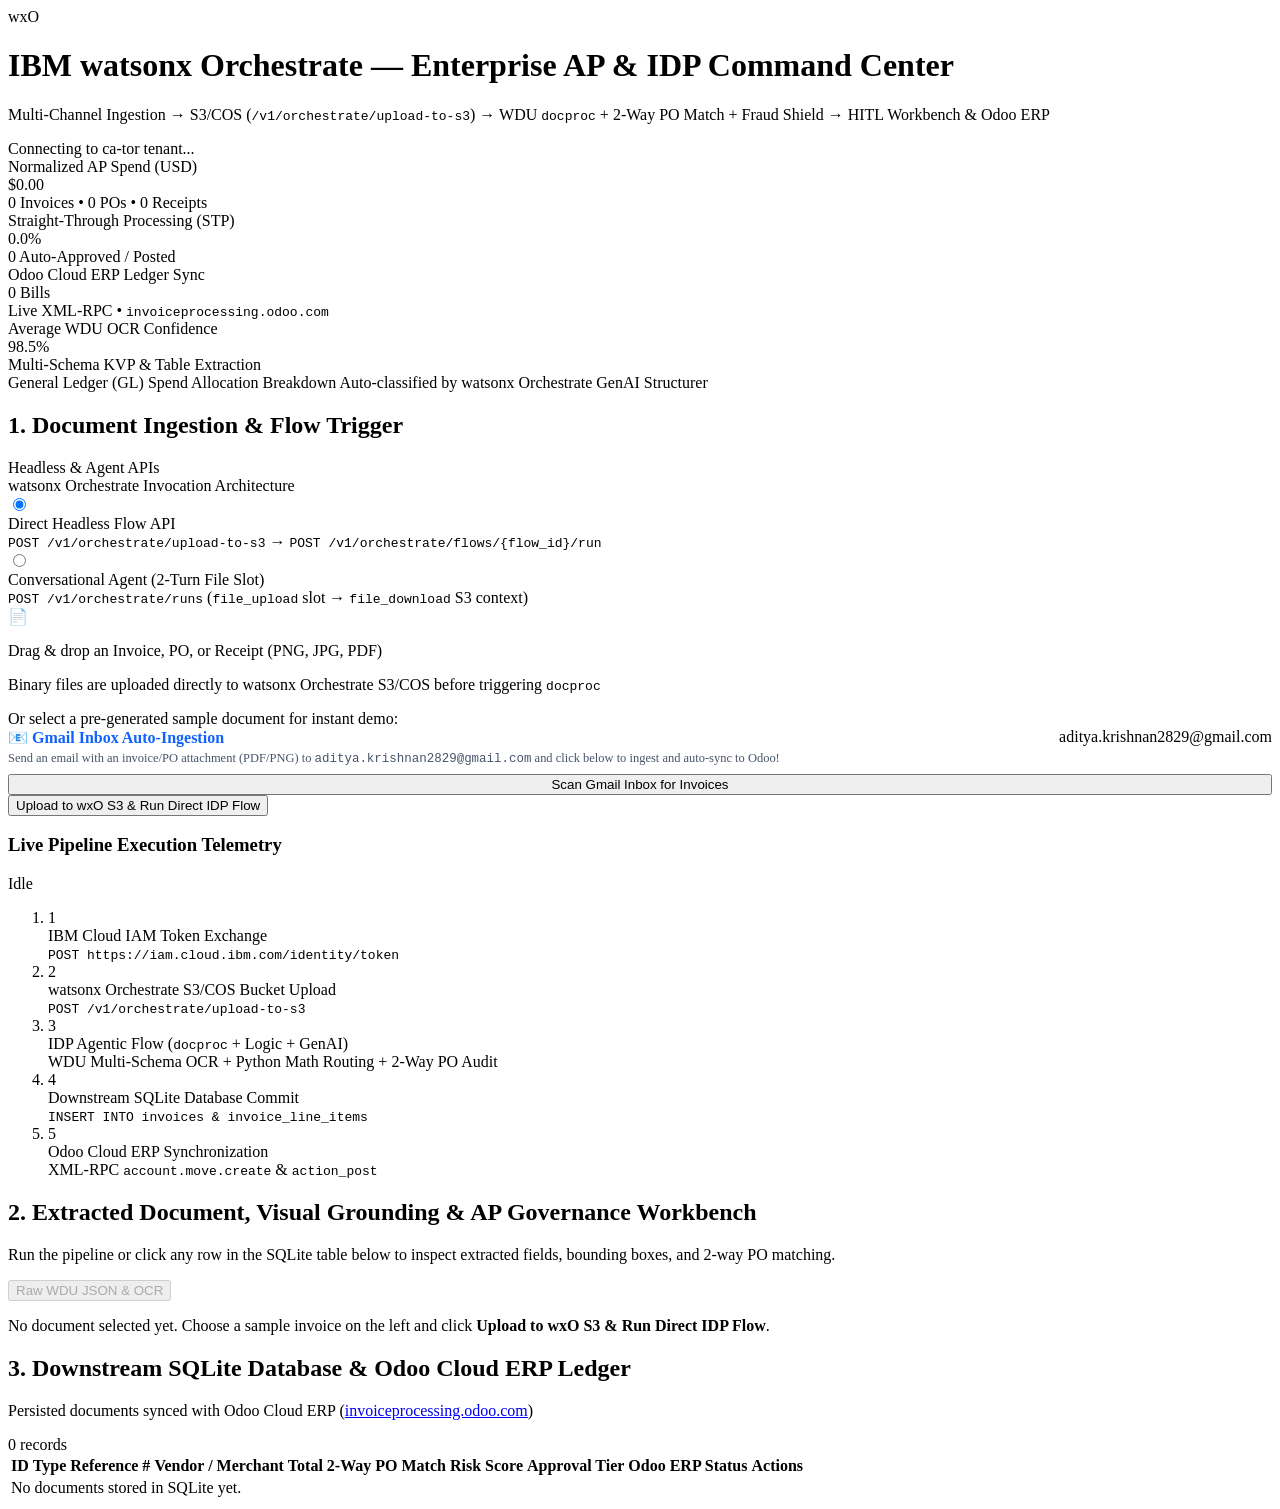
==== frontend/index.html @ 81bdfb70 "Add Enterprise AP Command Center: 2-Way PO Match, Fraud Shield, Interactive Bounding-Box Canvas, HIT" ====
<!DOCTYPE html>
<html lang="en">
<head>
  <meta charset="UTF-8" />
  <meta name="viewport" content="width=device-width, initial-scale=1.0" />
  <title>IBM watsonx Orchestrate — Enterprise AP &amp; Multi-Document IDP Command Center</title>
  <link rel="stylesheet" href="/static/styles.css" />
</head>
<body>
  <header class="topbar">
    <div class="topbar-brand">
      <div class="brand-badge">wxO</div>
      <div>
        <h1>IBM watsonx Orchestrate — Enterprise AP &amp; IDP Command Center</h1>
        <p class="subtitle">
          Multi-Channel Ingestion &rarr; S3/COS (<code>/v1/orchestrate/upload-to-s3</code>) &rarr; WDU <code>docproc</code> + 2-Way PO Match + Fraud Shield &rarr; HITL Workbench &amp; Odoo ERP
        </p>
      </div>
    </div>
    <div class="topbar-status" id="tenantStatusPill">
      <span class="status-dot"></span>
      <span id="tenantStatusText">Connecting to ca-tor tenant...</span>
    </div>
  </header>

  <!-- EXECUTIVE CFO SPEND ANALYTICS & GL CATEGORY RIBBON -->
  <section class="cfo-ribbon" aria-label="Executive Accounts Payable Analytics">
    <div class="cfo-kpi-grid">
      <div class="cfo-kpi-card">
        <div class="cfo-kpi-label">Normalized AP Spend (USD)</div>
        <div class="cfo-kpi-value" id="kpiTotalSpend">$0.00</div>
        <div class="cfo-kpi-sub" id="kpiDocMix">0 Invoices &bull; 0 POs &bull; 0 Receipts</div>
      </div>
      <div class="cfo-kpi-card">
        <div class="cfo-kpi-label">Straight-Through Processing (STP)</div>
        <div class="cfo-kpi-value" id="kpiStpRate">0.0%</div>
        <div class="cfo-kpi-sub" id="kpiVpCount">0 Auto-Approved / Posted</div>
      </div>
      <div class="cfo-kpi-card">
        <div class="cfo-kpi-label">Odoo Cloud ERP Ledger Sync</div>
        <div class="cfo-kpi-value" id="kpiOdooSynced">0 Bills</div>
        <div class="cfo-kpi-sub">Live XML-RPC &bull; <code>invoiceprocessing.odoo.com</code></div>
      </div>
      <div class="cfo-kpi-card">
        <div class="cfo-kpi-label">Average WDU OCR Confidence</div>
        <div class="cfo-kpi-value" id="kpiAvgConf">98.5%</div>
        <div class="cfo-kpi-sub">Multi-Schema KVP &amp; Table Extraction</div>
      </div>
    </div>

    <div class="gl-breakdown-card">
      <div class="gl-header">
        <span class="gl-title">General Ledger (GL) Spend Allocation Breakdown</span>
        <span class="gl-subtitle" id="glTopCategoryLabel">Auto-classified by watsonx Orchestrate GenAI Structurer</span>
      </div>
      <div class="gl-progress-bar" id="glProgressBar"></div>
      <div class="gl-legend" id="glLegend"></div>
    </div>
  </section>

  <main class="workspace-grid">
    <!-- LEFT COLUMN: Upload, Execution Mode, Sample Invoices & Live Pipeline Telemetry -->
    <section class="panel panel-left">
      <div class="panel-header">
        <h2>1. Document Ingestion &amp; Flow Trigger</h2>
        <span class="badge-tag">Headless &amp; Agent APIs</span>
      </div>

      <!-- Execution Mode Selector -->
      <div class="field-group">
        <label class="group-label">watsonx Orchestrate Invocation Architecture</label>
        <div class="mode-cards">
          <label class="mode-card active" id="modeCardDirect">
            <input type="radio" name="execution_mode" value="direct_flow" checked />
            <div class="mode-card-title">Direct Headless Flow API</div>
            <div class="mode-card-desc">
              <code>POST /v1/orchestrate/upload-to-s3</code> &rarr; <code>POST /v1/orchestrate/flows/{flow_id}/run</code>
            </div>
          </label>
          <label class="mode-card" id="modeCardAgent">
            <input type="radio" name="execution_mode" value="agent_two_turn" />
            <div class="mode-card-title">Conversational Agent (2-Turn File Slot)</div>
            <div class="mode-card-desc">
              <code>POST /v1/orchestrate/runs</code> (<code>file_upload</code> slot &rarr; <code>file_download</code> S3 context)
            </div>
          </label>
        </div>
      </div>

      <!-- Drag and Drop Upload Zone -->
      <div class="dropzone" id="dropzone" tabindex="0" role="button" aria-label="Upload invoice image or PDF">
        <input type="file" id="fileInput" accept=".png,.jpg,.jpeg,.pdf,.tiff" hidden />
        <div class="dropzone-icon">&#128196;</div>
        <p class="dropzone-title" id="dropzoneTitle">Drag &amp; drop an Invoice, PO, or Receipt (PNG, JPG, PDF)</p>
        <p class="dropzone-hint" id="dropzoneHint">Binary files are uploaded directly to watsonx Orchestrate S3/COS before triggering <code>docproc</code></p>
      </div>

      <!-- Built-in Sample Invoices -->
      <div class="samples-box">
        <div class="samples-header">
          <span>Or select a pre-generated sample document for instant demo:</span>
        </div>
        <div class="sample-buttons" id="sampleButtonsContainer">
          <!-- Populated dynamically -->
        </div>
      </div>

      <!-- Gmail Inbox Ingestion Card -->
      <div class="samples-box gmail-box">
        <div class="samples-header" style="display: flex; justify-content: space-between; align-items: center;">
          <strong style="color: #0f62fe;">&#128231; Gmail Inbox Auto-Ingestion</strong>
          <span class="badge-tag" id="gmailStatusTag">aditya.krishnan2829@gmail.com</span>
        </div>
        <p style="font-size: 0.78rem; color: #475569; margin: 4px 0 8px;">
          Send an email with an invoice/PO attachment (PDF/PNG) to <code>aditya.krishnan2829@gmail.com</code> and click below to ingest and auto-sync to Odoo!
        </p>
        <button type="button" class="btn-secondary" id="checkGmailBtn" style="width: 100%; text-align: center;">
          Scan Gmail Inbox for Invoices
        </button>
      </div>

      <!-- Primary Action Button -->
      <button type="button" class="btn-primary" id="runPipelineBtn">
        <span id="runBtnLabel">Upload to wxO S3 &amp; Run Direct IDP Flow</span>
      </button>

      <!-- Live Step-by-Step Pipeline Telemetry -->
      <div class="telemetry-card">
        <div class="telemetry-header">
          <h3>Live Pipeline Execution Telemetry</h3>
          <span id="telemetryElapsed" class="mono-badge">Idle</span>
        </div>
        <ol class="telemetry-steps" id="telemetrySteps">
          <li class="step-item pending" data-step="1">
            <div class="step-index">1</div>
            <div class="step-body">
              <div class="step-title">IBM Cloud IAM Token Exchange</div>
              <div class="step-meta"><code>POST https://iam.cloud.ibm.com/identity/token</code></div>
            </div>
          </li>
          <li class="step-item pending" data-step="2">
            <div class="step-index">2</div>
            <div class="step-body">
              <div class="step-title">watsonx Orchestrate S3/COS Bucket Upload</div>
              <div class="step-meta"><code>POST /v1/orchestrate/upload-to-s3</code></div>
            </div>
          </li>
          <li class="step-item pending" data-step="3">
            <div class="step-index">3</div>
            <div class="step-body">
              <div class="step-title">IDP Agentic Flow (<code>docproc</code> + Logic + GenAI)</div>
              <div class="step-meta">WDU Multi-Schema OCR + Python Math Routing + 2-Way PO Audit</div>
            </div>
          </li>
          <li class="step-item pending" data-step="4">
            <div class="step-index">4</div>
            <div class="step-body">
              <div class="step-title">Downstream SQLite Database Commit</div>
              <div class="step-meta"><code>INSERT INTO invoices &amp; invoice_line_items</code></div>
            </div>
          </li>
          <li class="step-item pending" data-step="5">
            <div class="step-index">5</div>
            <div class="step-body">
              <div class="step-title">Odoo Cloud ERP Synchronization</div>
              <div class="step-meta">XML-RPC <code>account.move.create</code> &amp; <code>action_post</code></div>
            </div>
          </li>
        </ol>
      </div>
    </section>

    <!-- RIGHT COLUMN: Extracted Invoice Inspector + HITL Workbench + PO Match + Fraud Shield + SQLite Table -->
    <section class="panel panel-right">
      <!-- Active Invoice Extraction & Enterprise Audit Card -->
      <div class="result-card" id="activeResultCard">
        <div class="panel-header">
          <div>
            <h2>2. Extracted Document, Visual Grounding &amp; AP Governance Workbench</h2>
            <p class="panel-subtext" id="activeInvoiceSubtitle">Run the pipeline or click any row in the SQLite table below to inspect extracted fields, bounding boxes, and 2-way PO matching.</p>
          </div>
          <div class="header-actions">
            <span class="risk-pill" id="activeRiskBadge" hidden>Risk: 5/100 (LOW)</span>
            <span class="confidence-pill" id="activeConfidenceBadge" hidden>98.0% Confidence</span>
            <button type="button" class="btn-secondary" id="openInspectorModalBtn" disabled>
              Raw WDU JSON &amp; OCR
            </button>
          </div>
        </div>

        <div id="emptyStateBox" class="empty-state">
          <p>No document selected yet. Choose a sample invoice on the left and click <strong>Upload to wxO S3 &amp; Run Direct IDP Flow</strong>.</p>
        </div>

        <div id="invoiceDetailsContainer" hidden>
          <!-- HITL EXECUTIVE ACTION WORKBENCH BAR -->
          <div class="hitl-workbench-bar" id="hitlWorkbenchBar">
            <div class="hitl-status-group">
              <span class="hitl-label">Governance Tier:</span>
              <span class="tier-badge" id="hitlTierBadge">AUTO_APPROVED</span>
              <span class="odoo-state-badge" id="hitlOdooBadge">Odoo: Draft</span>
            </div>
            <div class="hitl-actions-group">
              <button type="button" class="btn-hitl btn-hitl-approve" id="approvePostOdooBtn" title="Finalize &amp; post Vendor Bill in Odoo General Ledger (account.move.action_post)">
                &#10003; Approve &amp; Post Bill in Odoo
              </button>
              <button type="button" class="btn-hitl btn-hitl-edit" id="openEditFieldsBtn" title="Edit extracted fields inline before ERP posting">
                &#9998; Edit Fields
              </button>
              <button type="button" class="btn-hitl btn-hitl-dispute" id="openDisputeModalBtn" title="Reject invoice and email formatted dispute notice via Gmail SMTP">
                &#9888; Reject &amp; Email Dispute
              </button>
            </div>
          </div>

          <!-- WORKBENCH NAVIGATION TABS -->
          <div class="workbench-tabs" role="tablist">
            <button type="button" class="wb-tab active" data-tab="tabVisualGrounding" role="tab" aria-selected="true">
              &#128269; Visual Bounding-Box Overlay &amp; Extracted Fields
            </button>
            <button type="button" class="wb-tab" data-tab="tabPoMatching" role="tab" aria-selected="false">
              &#9878; 2-Way PO vs. Invoice Match <span class="tab-pill" id="tabPoStatusPill">MATCHED</span>
            </button>
            <button type="button" class="wb-tab" data-tab="tabRiskShield" role="tab" aria-selected="false">
              &#128737; Fraud, Duplicate &amp; Compliance Shield <span class="tab-pill" id="tabRiskScorePill">5/100</span>
            </button>
          </div>

          <!-- TAB 1: INTERACTIVE VISUAL GROUNDING + STRUCTURED FIELDS + LINE ITEMS -->
          <div class="wb-tab-panel active" id="tabVisualGrounding">
            <div class="visual-split-grid">
              <!-- Left: Document Preview with Interactive SVG Bounding Boxes -->
              <div class="doc-canvas-card">
                <div class="doc-canvas-header">
                  <span><strong>Interactive WDU <code>docproc</code> Bounding-Box Canvas</strong></span>
                  <span class="canvas-hint" id="bboxHoverStatus">Hover any field or bounding box to cross-highlight</span>
                </div>
                <div class="doc-canvas-viewport" id="docCanvasViewport">
                  <div class="doc-stage" id="docStage">
                    <img id="docPreviewImg" src="" alt="Document Preview" />
                    <svg id="docBboxSvg" viewBox="0 0 600 774" preserveAspectRatio="none"></svg>
                  </div>
                </div>
              </div>

              <!-- Right: Extracted Header KVPs + Validation Banner -->
              <div class="extracted-fields-column">
                <div class="validation-banner" id="validationBanner"></div>
                <div class="kvp-section-label">
                  <span>Extracted Header KVP Telemetry (Hover tile to locate on document)</span>
                </div>
                <div class="kvp-grid" id="structuredHeaderGrid"></div>
              </div>
            </div>

            <!-- Extracted Line Items Table -->
            <div class="subtable-section" style="margin-top: 16px;">
              <h3>Extracted Line Items Table (<code>DocProcTable: line_items</code> — Hover row to highlight on document)</h3>
              <div class="table-scroll">
                <table class="data-table">
                  <thead>
                    <tr>
                      <th>#</th>
                      <th>Description</th>
                      <th>Qty</th>
                      <th>Unit Price</th>
                      <th>Line Amount</th>
                      <th>GL Category</th>
                      <th>WDU Confidence</th>
                    </tr>
                  </thead>
                  <tbody id="lineItemsTbody"></tbody>
                </table>
              </div>
            </div>
          </div>

          <!-- TAB 2: AUTOMATED 2-WAY PO VS INVOICE RECONCILIATION MATRIX -->
          <div class="wb-tab-panel" id="tabPoMatching" hidden>
            <div class="po-summary-banner" id="poSummaryBanner"></div>
            <div class="po-kpi-strip" id="poKpiStrip"></div>
            <div class="subtable-section" style="margin-top: 14px;">
              <h3>Line-by-Line Purchase Order vs. Billed Invoice Variance Matrix</h3>
              <div class="table-scroll">
                <table class="data-table">
                  <thead>
                    <tr>
                      <th>Line</th>
                      <th>Item / Service Description</th>
                      <th>PO Auth Qty</th>
                      <th>Billed Qty</th>
                      <th>PO Unit Price</th>
                      <th>Billed Unit Price</th>
                      <th>PO Line Total</th>
                      <th>Billed Line Total</th>
                      <th>Delta ($)</th>
                      <th>Audit Status</th>
                    </tr>
                  </thead>
                  <tbody id="poLinesTbody"></tbody>
                </table>
              </div>
            </div>
          </div>

          <!-- TAB 3: FRAUD, DUPLICATE & SPLIT-INVOICE RISK SHIELD -->
          <div class="wb-tab-panel" id="tabRiskShield" hidden>
            <div class="risk-overview-header" id="riskOverviewHeader"></div>
            <div class="risk-checks-grid" id="riskChecksGrid"></div>
          </div>
        </div>
      </div>

      <!-- Downstream SQLite Database Table -->
      <div class="db-card">
        <div class="panel-header">
          <div>
            <h2>3. Downstream SQLite Database &amp; Odoo Cloud ERP Ledger</h2>
            <p class="panel-subtext">Persisted documents synced with Odoo Cloud ERP (<a href="https://invoiceprocessing.odoo.com" target="_blank" rel="noopener">invoiceprocessing.odoo.com</a>)</p>
          </div>
          <span class="badge-count" id="dbRecordCount">0 records</span>
        </div>

        <div class="table-scroll">
          <table class="data-table" id="sqliteInvoicesTable">
            <thead>
              <tr>
                <th>ID</th>
                <th>Type</th>
                <th>Reference #</th>
                <th>Vendor / Merchant</th>
                <th>Total</th>
                <th>2-Way PO Match</th>
                <th>Risk Score</th>
                <th>Approval Tier</th>
                <th>Odoo ERP Status</th>
                <th>Actions</th>
              </tr>
            </thead>
            <tbody id="sqliteInvoicesTbody">
              <tr>
                <td colspan="10" class="empty-cell">No documents stored in SQLite yet.</td>
              </tr>
            </tbody>
          </table>
        </div>
      </div>
    </section>
  </main>

  <!-- DIALOG 1: Native HTML <dialog closedby="any"> Modal for Raw WDU KVP Bounding Boxes, S3 Metadata & OCR Text -->
  <dialog id="rawInspectorDialog" closedby="any" aria-labelledby="dialogTitle">
    <div class="dialog-inner">
      <div class="dialog-header">
        <div>
          <h2 id="dialogTitle">watsonx Document Understanding (<code>docproc</code>) Deep Inspector</h2>
          <p class="dialog-subtitle" id="dialogSubtitle">Raw KVP semantic labels, page bounding boxes, S3 pre-signed URL, and OCR Markdown</p>
        </div>
        <form method="dialog">
          <button type="submit" class="btn-close" aria-label="Close modal">&times;</button>
        </form>
      </div>

      <div class="dialog-body">
        <div class="s3-meta-box">
          <div class="meta-row">
            <strong>S3/COS Object URL:</strong>
            <code id="dialogS3Url" class="code-wrap"></code>
          </div>
          <div class="meta-row">
            <strong>Flow ID:</strong> <code id="dialogFlowId"></code>
            &nbsp;|&nbsp;
            <strong>Agent ID:</strong> <code id="dialogAgentId"></code>
            &nbsp;|&nbsp;
            <strong>Thread ID:</strong> <code id="dialogThreadId"></code>
          </div>
        </div>

        <div class="dialog-columns">
          <div>
            <h3>Raw WDU <code>docproc</code> KVP &amp; Bounding Box Nodes</h3>
            <div class="table-scroll dialog-scroll">
              <table class="data-table">
                <thead>
                  <tr>
                    <th>Node ID</th>
                    <th>Semantic Label</th>
                    <th>Extracted Value</th>
                    <th>Page BBox (x, y, w, h)</th>
                  </tr>
                </thead>
                <tbody id="dialogRawKvpsTbody"></tbody>
              </table>
            </div>
          </div>

          <div>
            <h3>Extracted OCR Markdown (<code>flow["invoice_docproc_node"].output.text</code>)</h3>
            <pre class="ocr-pre" id="dialogOcrText"></pre>
          </div>
        </div>
      </div>

      <div class="dialog-footer">
        <form method="dialog">
          <button type="submit" class="btn-secondary">Close Inspector (Esc or Click Outside)</button>
        </form>
      </div>
    </div>
  </dialog>

  <!-- DIALOG 2: HITL Inline Field Override Editor -->
  <dialog id="editFieldsDialog" closedby="any" aria-labelledby="editDialogTitle">
    <div class="dialog-inner" style="max-width: 640px;">
      <div class="dialog-header">
        <div>
          <h2 id="editDialogTitle">Human-in-the-Loop (HITL) Field Override Workbench</h2>
          <p class="dialog-subtitle">Review and override extracted fields before finalizing in Odoo ERP</p>
        </div>
        <form method="dialog">
          <button type="submit" class="btn-close" aria-label="Close modal">&times;</button>
        </form>
      </div>
      <form id="editFieldsForm" class="dialog-body">
        <div class="form-grid-2">
          <div class="form-field">
            <label for="editInvoiceNumber">Document / Invoice Number</label>
            <input type="text" id="editInvoiceNumber" required />
          </div>
          <div class="form-field">
            <label for="editPoNumber">Purchase Order (PO #)</label>
            <input type="text" id="editPoNumber" />
          </div>
          <div class="form-field">
            <label for="editVendorName">Vendor / Supplier Name</label>
            <input type="text" id="editVendorName" required />
          </div>
          <div class="form-field">
            <label for="editCurrency">Currency</label>
            <input type="text" id="editCurrency" required />
          </div>
          <div class="form-field">
            <label for="editSubtotal">Subtotal Amount</label>
            <input type="number" step="0.01" id="editSubtotal" required />
          </div>
          <div class="form-field">
            <label for="editTax">Tax Amount</label>
            <input type="number" step="0.01" id="editTax" required />
          </div>
          <div class="form-field">
            <label for="editTotal">Total Amount Due</label>
            <input type="number" step="0.01" id="editTotal" required />
          </div>
          <div class="form-field">
            <label for="editDueDate">Due Date</label>
            <input type="text" id="editDueDate" />
          </div>
        </div>
        <div class="dialog-footer" style="padding: 12px 0 0;">
          <button type="button" class="btn-secondary" id="cancelEditFieldsBtn">Cancel</button>
          <button type="submit" class="btn-primary" style="width: auto;" id="saveEditFieldsBtn">Save Overrides &amp; Re-Run Audit</button>
        </div>
      </form>
    </div>
  </dialog>

  <!-- DIALOG 3: HITL Reject & Email Vendor Dispute Notice -->
  <dialog id="disputeDialog" closedby="any" aria-labelledby="disputeDialogTitle">
    <div class="dialog-inner" style="max-width: 640px;">
      <div class="dialog-header">
        <div>
          <h2 id="disputeDialogTitle" style="color: #da1e28;">&#9888; Reject Invoice &amp; Send Vendor Dispute Email</h2>
          <p class="dialog-subtitle">Dispatches an official HTML Accounts Payable Exception Notice via Gmail SMTP</p>
        </div>
        <form method="dialog">
          <button type="submit" class="btn-close" aria-label="Close modal">&times;</button>
        </form>
      </div>
      <form id="disputeForm" class="dialog-body">
        <div class="form-field">
          <label for="disputeRecipient">Recipient Vendor / AP Escalation Email</label>
          <input type="email" id="disputeRecipient" value="odoo-user@example.com" required />
        </div>
        <div class="form-field">
          <label for="disputeReason">Dispute Reason &amp; Variance Findings (Included in Email Body)</label>
          <textarea id="disputeReason" rows="5" required></textarea>
        </div>
        <div class="dialog-footer" style="padding: 12px 0 0;">
          <button type="button" class="btn-secondary" id="cancelDisputeBtn">Cancel</button>
          <button type="submit" class="btn-hitl btn-hitl-dispute" id="sendDisputeSubmitBtn" style="padding: 10px 18px;">
            Send Dispute Email &amp; Mark Disputed
          </button>
        </div>
      </form>
    </div>
  </dialog>

  <script src="/static/app.js"></script>
</body>
</html>
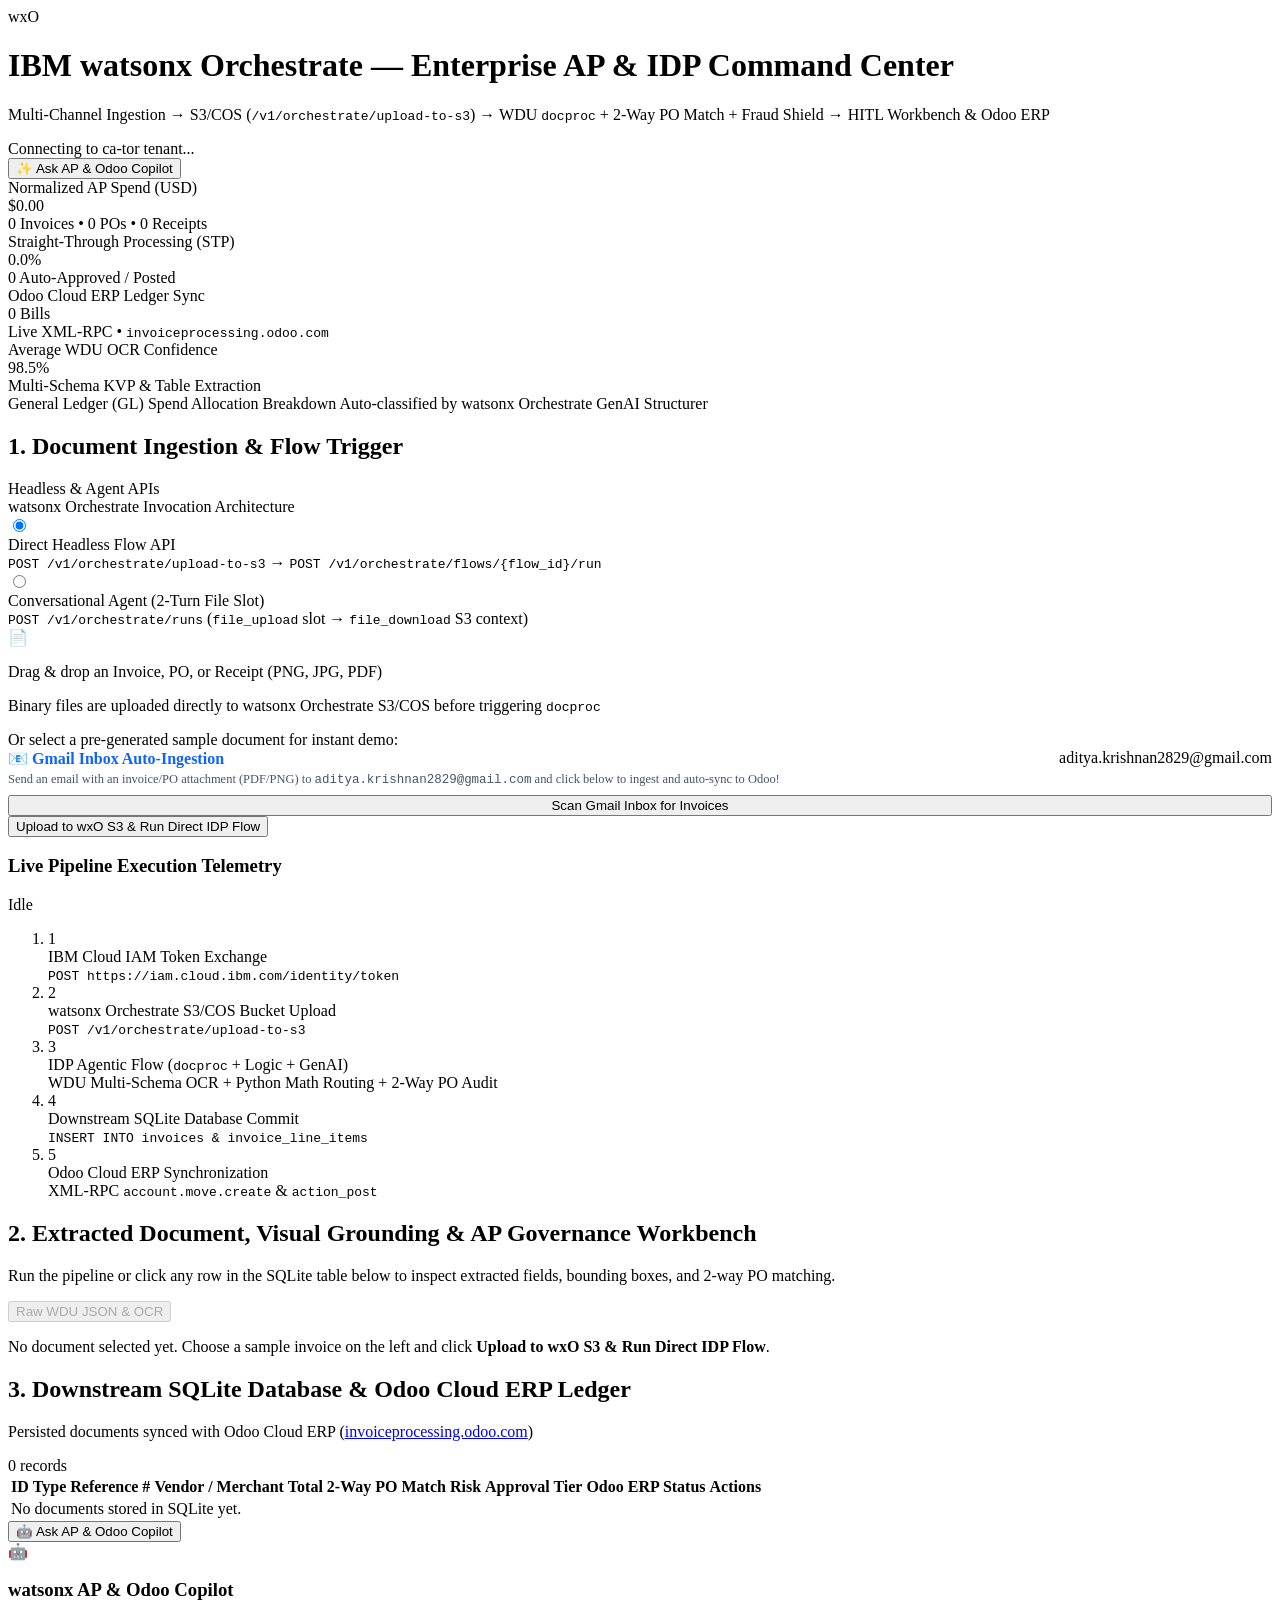
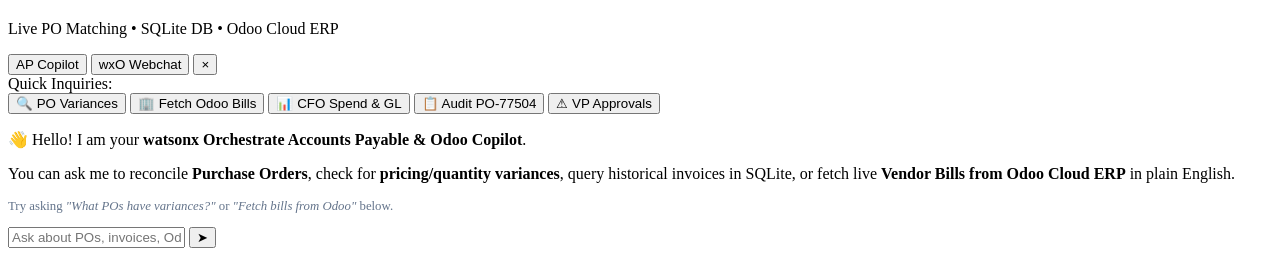
==== commit 41a02ed6: "Add Conversational AP & Odoo Copilot Drawer with live PO querying and watsonx webchat embed" ====
--- a/frontend/index.html
+++ b/frontend/index.html
@@ -4,7 +4,7 @@
   <meta charset="UTF-8" />
   <meta name="viewport" content="width=device-width, initial-scale=1.0" />
   <title>IBM watsonx Orchestrate — Enterprise AP &amp; Multi-Document IDP Command Center</title>
-  <link rel="stylesheet" href="/static/styles.css" />
+  <link rel="stylesheet" href="/static/styles.css?v=20261022_v7" />
 </head>
 <body>
   <header class="topbar">
@@ -17,9 +17,15 @@
         </p>
       </div>
     </div>
-    <div class="topbar-status" id="tenantStatusPill">
-      <span class="status-dot"></span>
-      <span id="tenantStatusText">Connecting to ca-tor tenant...</span>
+    <div class="topbar-actions">
+      <div class="topbar-status" id="tenantStatusPill">
+        <span class="status-dot"></span>
+        <span id="tenantStatusText">Connecting to ca-tor tenant...</span>
+      </div>
+      <button type="button" class="btn-topbar-copilot" id="topbarCopilotBtn">
+        <span class="copilot-sparkle">&#10024;</span>
+        <span>Ask AP &amp; Odoo Copilot</span>
+      </button>
     </div>
   </header>
 
@@ -216,13 +222,13 @@
           <!-- WORKBENCH NAVIGATION TABS -->
           <div class="workbench-tabs" role="tablist">
             <button type="button" class="wb-tab active" data-tab="tabVisualGrounding" role="tab" aria-selected="true">
-              &#128269; Visual Bounding-Box Overlay &amp; Extracted Fields
+              &#128269; Visual Grounding &amp; Fields
             </button>
             <button type="button" class="wb-tab" data-tab="tabPoMatching" role="tab" aria-selected="false">
-              &#9878; 2-Way PO vs. Invoice Match <span class="tab-pill" id="tabPoStatusPill">MATCHED</span>
+              &#9878; 2-Way PO Match <span class="tab-pill" id="tabPoStatusPill">MATCHED</span>
             </button>
             <button type="button" class="wb-tab" data-tab="tabRiskShield" role="tab" aria-selected="false">
-              &#128737; Fraud, Duplicate &amp; Compliance Shield <span class="tab-pill" id="tabRiskScorePill">5/100</span>
+              &#128737; Fraud &amp; Compliance Shield <span class="tab-pill" id="tabRiskScorePill">5/100</span>
             </button>
           </div>
 
@@ -240,6 +246,7 @@
                     <img id="docPreviewImg" src="" alt="Document Preview" />
                     <svg id="docBboxSvg" viewBox="0 0 600 774" preserveAspectRatio="none"></svg>
                   </div>
+                  <div class="doc-empty-note" id="docEmptyNote">Page preview not available for this document.<br />Extracted fields are shown alongside.</div>
                 </div>
               </div>
 
@@ -331,7 +338,7 @@
                 <th>Vendor / Merchant</th>
                 <th>Total</th>
                 <th>2-Way PO Match</th>
-                <th>Risk Score</th>
+                <th>Risk</th>
                 <th>Approval Tier</th>
                 <th>Odoo ERP Status</th>
                 <th>Actions</th>
@@ -495,6 +502,83 @@
     </div>
   </dialog>
 
-  <script src="/static/app.js"></script>
+  <!-- Floating Copilot Button -->
+  <button type="button" class="floating-copilot-pill" id="floatingCopilotBtn" aria-label="Open watsonx AP Copilot">
+    <span class="floating-copilot-icon">&#129302;</span>
+    <span class="floating-copilot-text">Ask AP &amp; Odoo Copilot</span>
+  </button>
+
+  <!-- SLIDE-OUT WATSONX AP & ODOO COPILOT DRAWER -->
+  <aside class="copilot-drawer" id="copilotDrawer" aria-label="watsonx AP &amp; Procurement Copilot">
+    <div class="copilot-drawer-header">
+      <div class="copilot-title-group">
+        <div class="copilot-avatar">&#129302;</div>
+        <div>
+          <h3>watsonx AP &amp; Odoo Copilot</h3>
+          <p class="copilot-subtitle">Live PO Matching &bull; SQLite DB &bull; Odoo Cloud ERP</p>
+        </div>
+      </div>
+      <div class="copilot-header-controls">
+        <button type="button" class="btn-copilot-tab active" id="tabInternalCopilotBtn" title="In-App AP &amp; Odoo Copilot">AP Copilot</button>
+        <button type="button" class="btn-copilot-tab" id="tabWxOEmbedBtn" title="watsonx Orchestrate Native Webchat">wxO Webchat</button>
+        <button type="button" class="btn-close-drawer" id="closeCopilotDrawerBtn" aria-label="Close Assistant">&times;</button>
+      </div>
+    </div>
+
+    <!-- Mode 1: In-App AP Copilot with full database & Odoo integration -->
+    <div class="copilot-body" id="copilotInternalBody">
+      <!-- Quick Starters -->
+      <div class="copilot-quick-prompts">
+        <span class="quick-prompt-label">Quick Inquiries:</span>
+        <div class="quick-chips-grid">
+          <button type="button" class="quick-chip" data-query="What POs have variances?">&#128269; PO Variances</button>
+          <button type="button" class="quick-chip" data-query="Fetch the latest vendor bills from odoo">&#127970; Fetch Odoo Bills</button>
+          <button type="button" class="quick-chip" data-query="What is our total spend and breakdown?">&#128202; CFO Spend &amp; GL</button>
+          <button type="button" class="quick-chip" data-query="Show me PO-77504 details">&#128203; Audit PO-77504</button>
+          <button type="button" class="quick-chip" data-query="Which documents need VP approval?">&#9888; VP Approvals</button>
+        </div>
+      </div>
+
+      <!-- Messages Stream -->
+      <div class="copilot-messages" id="copilotMessages">
+        <div class="copilot-msg msg-assistant">
+          <div class="msg-bubble">
+            <p>&#128075; Hello! I am your <strong>watsonx Orchestrate Accounts Payable &amp; Odoo Copilot</strong>.</p>
+            <p style="margin-top:6px;">You can ask me to reconcile <strong>Purchase Orders</strong>, check for <strong>pricing/quantity variances</strong>, query historical invoices in SQLite, or fetch live <strong>Vendor Bills from Odoo Cloud ERP</strong> in plain English.</p>
+            <p style="margin-top:6px; font-size:0.8rem; color:#64748b;">Try asking <em>"What POs have variances?"</em> or <em>"Fetch bills from Odoo"</em> below.</p>
+          </div>
+        </div>
+      </div>
+
+      <!-- Input Bar -->
+      <form class="copilot-input-bar" id="copilotInputForm">
+        <input type="text" id="copilotInputText" placeholder="Ask about POs, invoices, Odoo bills, or spend..." autocomplete="off" />
+        <button type="submit" id="copilotSendBtn" aria-label="Send message">&#10148;</button>
+      </form>
+    </div>
+
+    <!-- Mode 2: watsonx Orchestrate Native Webchat Widget Launcher & Info -->
+    <div class="copilot-body" id="copilotWxOEmbedBody" hidden>
+      <div class="wxo-embed-info-card">
+        <h4>watsonx Orchestrate Native Webchat Channel</h4>
+        <p style="font-size:0.82rem; color:#475569; margin: 6px 0 10px;">
+          The native watsonx Orchestrate Webchat widget is configured for agent <code>invoice_enterprise_agent</code> (<code>1a6a362a-db6d-4955-94ca-4a4dca99e06a</code>).
+        </p>
+        <div class="s3-meta-box" style="margin-bottom: 10px;">
+          <div class="meta-row"><strong>Tenant URL:</strong> <code class="code-wrap">https://ca-tor.watson-orchestrate.cloud.ibm.com</code></div>
+          <div class="meta-row"><strong>Agent ID:</strong> <code>1a6a362a-db6d-4955-94ca-4a4dca99e06a</code></div>
+          <div class="meta-row"><strong>Security Mode:</strong> <span class="badge-tag" style="background:#fef3c7;color:#92400e;">Embed Security Enabled</span></div>
+        </div>
+        <div class="validation-banner" style="background:#f0f7ff; color:#0369a1; border-color:#bae6fd; font-size:0.8rem;">
+          <strong>Embed Security Status:</strong> As seen in your Orchestrate <em>Embed Security</em> tab, when <strong>Security</strong> is toggled ON, watsonx Orchestrate requires a signed RS256 JWT key for user authentication. To allow direct unauthenticated webchat embedding, toggle "Security" off in the Orchestrate console.
+        </div>
+        <button type="button" class="btn-primary" id="launchNativeWebchatBtn" style="width:100%; margin-top:12px;">
+          Launch watsonx Orchestrate Webchat Widget
+        </button>
+      </div>
+    </div>
+  </aside>
+
+  <script src="/static/app.js?v=20261022_v8"></script>
 </body>
 </html>
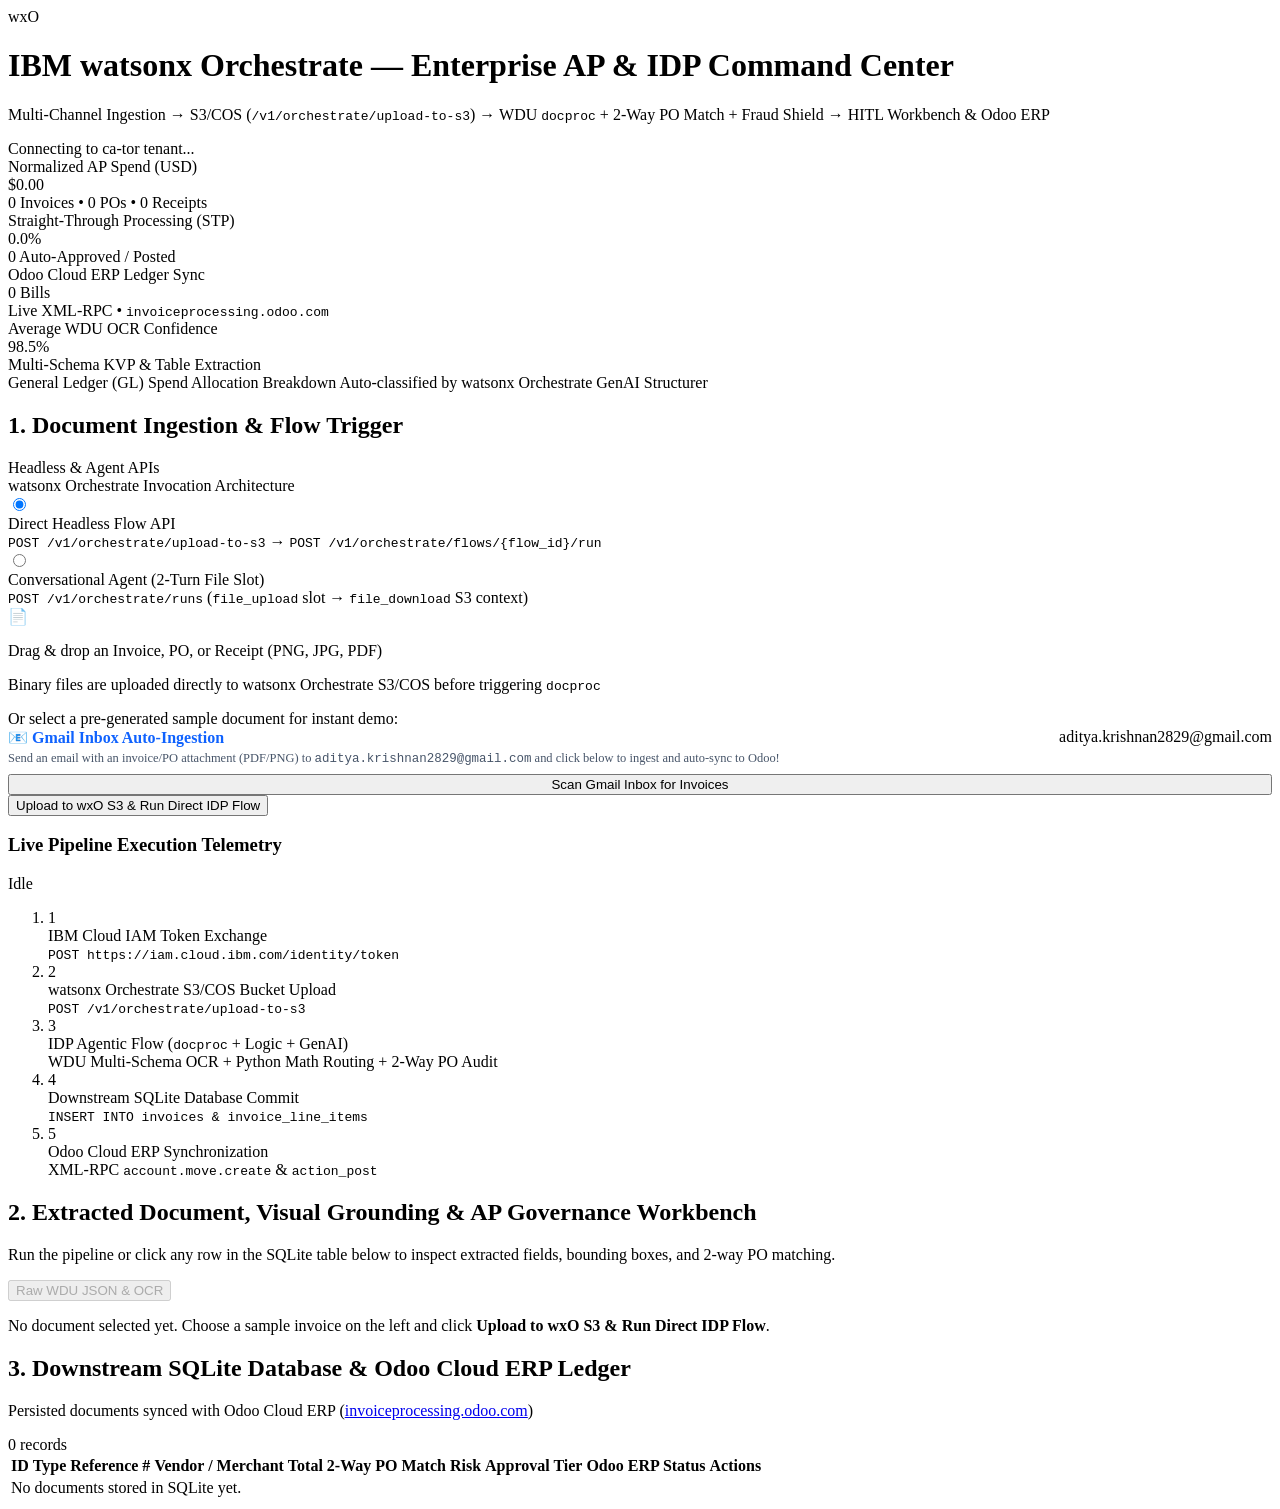
==== commit 45ad0ecc: "Use native watsonx Orchestrate Embedded Webchat with live Odoo ERP and PO tools" ====
--- a/frontend/index.html
+++ b/frontend/index.html
@@ -4,7 +4,7 @@
   <meta charset="UTF-8" />
   <meta name="viewport" content="width=device-width, initial-scale=1.0" />
   <title>IBM watsonx Orchestrate — Enterprise AP &amp; Multi-Document IDP Command Center</title>
-  <link rel="stylesheet" href="/static/styles.css?v=20261022_v7" />
+  <link rel="stylesheet" href="/static/styles.css?v=20261022_v9" />
 </head>
 <body>
   <header class="topbar">
@@ -22,10 +22,6 @@
         <span class="status-dot"></span>
         <span id="tenantStatusText">Connecting to ca-tor tenant...</span>
       </div>
-      <button type="button" class="btn-topbar-copilot" id="topbarCopilotBtn">
-        <span class="copilot-sparkle">&#10024;</span>
-        <span>Ask AP &amp; Odoo Copilot</span>
-      </button>
     </div>
   </header>
 
@@ -502,83 +498,33 @@
     </div>
   </dialog>
 
-  <!-- Floating Copilot Button -->
-  <button type="button" class="floating-copilot-pill" id="floatingCopilotBtn" aria-label="Open watsonx AP Copilot">
-    <span class="floating-copilot-icon">&#129302;</span>
-    <span class="floating-copilot-text">Ask AP &amp; Odoo Copilot</span>
-  </button>
-
-  <!-- SLIDE-OUT WATSONX AP & ODOO COPILOT DRAWER -->
-  <aside class="copilot-drawer" id="copilotDrawer" aria-label="watsonx AP &amp; Procurement Copilot">
-    <div class="copilot-drawer-header">
-      <div class="copilot-title-group">
-        <div class="copilot-avatar">&#129302;</div>
-        <div>
-          <h3>watsonx AP &amp; Odoo Copilot</h3>
-          <p class="copilot-subtitle">Live PO Matching &bull; SQLite DB &bull; Odoo Cloud ERP</p>
-        </div>
-      </div>
-      <div class="copilot-header-controls">
-        <button type="button" class="btn-copilot-tab active" id="tabInternalCopilotBtn" title="In-App AP &amp; Odoo Copilot">AP Copilot</button>
-        <button type="button" class="btn-copilot-tab" id="tabWxOEmbedBtn" title="watsonx Orchestrate Native Webchat">wxO Webchat</button>
-        <button type="button" class="btn-close-drawer" id="closeCopilotDrawerBtn" aria-label="Close Assistant">&times;</button>
-      </div>
-    </div>
-
-    <!-- Mode 1: In-App AP Copilot with full database & Odoo integration -->
-    <div class="copilot-body" id="copilotInternalBody">
-      <!-- Quick Starters -->
-      <div class="copilot-quick-prompts">
-        <span class="quick-prompt-label">Quick Inquiries:</span>
-        <div class="quick-chips-grid">
-          <button type="button" class="quick-chip" data-query="What POs have variances?">&#128269; PO Variances</button>
-          <button type="button" class="quick-chip" data-query="Fetch the latest vendor bills from odoo">&#127970; Fetch Odoo Bills</button>
-          <button type="button" class="quick-chip" data-query="What is our total spend and breakdown?">&#128202; CFO Spend &amp; GL</button>
-          <button type="button" class="quick-chip" data-query="Show me PO-77504 details">&#128203; Audit PO-77504</button>
-          <button type="button" class="quick-chip" data-query="Which documents need VP approval?">&#9888; VP Approvals</button>
-        </div>
-      </div>
-
-      <!-- Messages Stream -->
-      <div class="copilot-messages" id="copilotMessages">
-        <div class="copilot-msg msg-assistant">
-          <div class="msg-bubble">
-            <p>&#128075; Hello! I am your <strong>watsonx Orchestrate Accounts Payable &amp; Odoo Copilot</strong>.</p>
-            <p style="margin-top:6px;">You can ask me to reconcile <strong>Purchase Orders</strong>, check for <strong>pricing/quantity variances</strong>, query historical invoices in SQLite, or fetch live <strong>Vendor Bills from Odoo Cloud ERP</strong> in plain English.</p>
-            <p style="margin-top:6px; font-size:0.8rem; color:#64748b;">Try asking <em>"What POs have variances?"</em> or <em>"Fetch bills from Odoo"</em> below.</p>
-          </div>
-        </div>
-      </div>
-
-      <!-- Input Bar -->
-      <form class="copilot-input-bar" id="copilotInputForm">
-        <input type="text" id="copilotInputText" placeholder="Ask about POs, invoices, Odoo bills, or spend..." autocomplete="off" />
-        <button type="submit" id="copilotSendBtn" aria-label="Send message">&#10148;</button>
-      </form>
-    </div>
-
-    <!-- Mode 2: watsonx Orchestrate Native Webchat Widget Launcher & Info -->
-    <div class="copilot-body" id="copilotWxOEmbedBody" hidden>
-      <div class="wxo-embed-info-card">
-        <h4>watsonx Orchestrate Native Webchat Channel</h4>
-        <p style="font-size:0.82rem; color:#475569; margin: 6px 0 10px;">
-          The native watsonx Orchestrate Webchat widget is configured for agent <code>invoice_enterprise_agent</code> (<code>1a6a362a-db6d-4955-94ca-4a4dca99e06a</code>).
-        </p>
-        <div class="s3-meta-box" style="margin-bottom: 10px;">
-          <div class="meta-row"><strong>Tenant URL:</strong> <code class="code-wrap">https://ca-tor.watson-orchestrate.cloud.ibm.com</code></div>
-          <div class="meta-row"><strong>Agent ID:</strong> <code>1a6a362a-db6d-4955-94ca-4a4dca99e06a</code></div>
-          <div class="meta-row"><strong>Security Mode:</strong> <span class="badge-tag" style="background:#fef3c7;color:#92400e;">Embed Security Enabled</span></div>
-        </div>
-        <div class="validation-banner" style="background:#f0f7ff; color:#0369a1; border-color:#bae6fd; font-size:0.8rem;">
-          <strong>Embed Security Status:</strong> As seen in your Orchestrate <em>Embed Security</em> tab, when <strong>Security</strong> is toggled ON, watsonx Orchestrate requires a signed RS256 JWT key for user authentication. To allow direct unauthenticated webchat embedding, toggle "Security" off in the Orchestrate console.
-        </div>
-        <button type="button" class="btn-primary" id="launchNativeWebchatBtn" style="width:100%; margin-top:12px;">
-          Launch watsonx Orchestrate Webchat Widget
-        </button>
-      </div>
-    </div>
-  </aside>
-
-  <script src="/static/app.js?v=20261022_v8"></script>
+  <!-- IBM watsonx Orchestrate Native Embedded Webchat Mount Point -->
+  <div id="root"></div>
+
+  <script>
+    window.wxOConfiguration = {
+      orchestrationID: "a7ba2c6162154648b3090480895ff634_e2def58b-0869-4446-a0e3-55ecca8f07e9",
+      hostURL: "https://ca-tor.watson-orchestrate.cloud.ibm.com",
+      rootElementID: "root",
+      showLauncher: true,
+      crn: "crn:v1:bluemix:public:watsonx-orchestrate:ca-tor:a/a7ba2c6162154648b3090480895ff634:e2def58b-0869-4446-a0e3-55ecca8f07e9::",
+      deploymentPlatform: "ibmcloud",
+      chatOptions: {
+        agentId: "1a6a362a-db6d-4955-94ca-4a4dca99e06a",
+        agentEnvironmentId: "30951b9b-19d1-44fa-a912-29cd25197bd4"
+      }
+    };
+
+    setTimeout(function () {
+      const script = document.createElement("script");
+      script.src = `${window.wxOConfiguration.hostURL}/wxochat/wxoLoader.js?embed=true`;
+      script.addEventListener("load", function () {
+        wxoLoader.init();
+      });
+      document.head.appendChild(script);
+    }, 0);
+  </script>
+
+  <script src="/static/app.js?v=20261022_v9"></script>
 </body>
 </html>
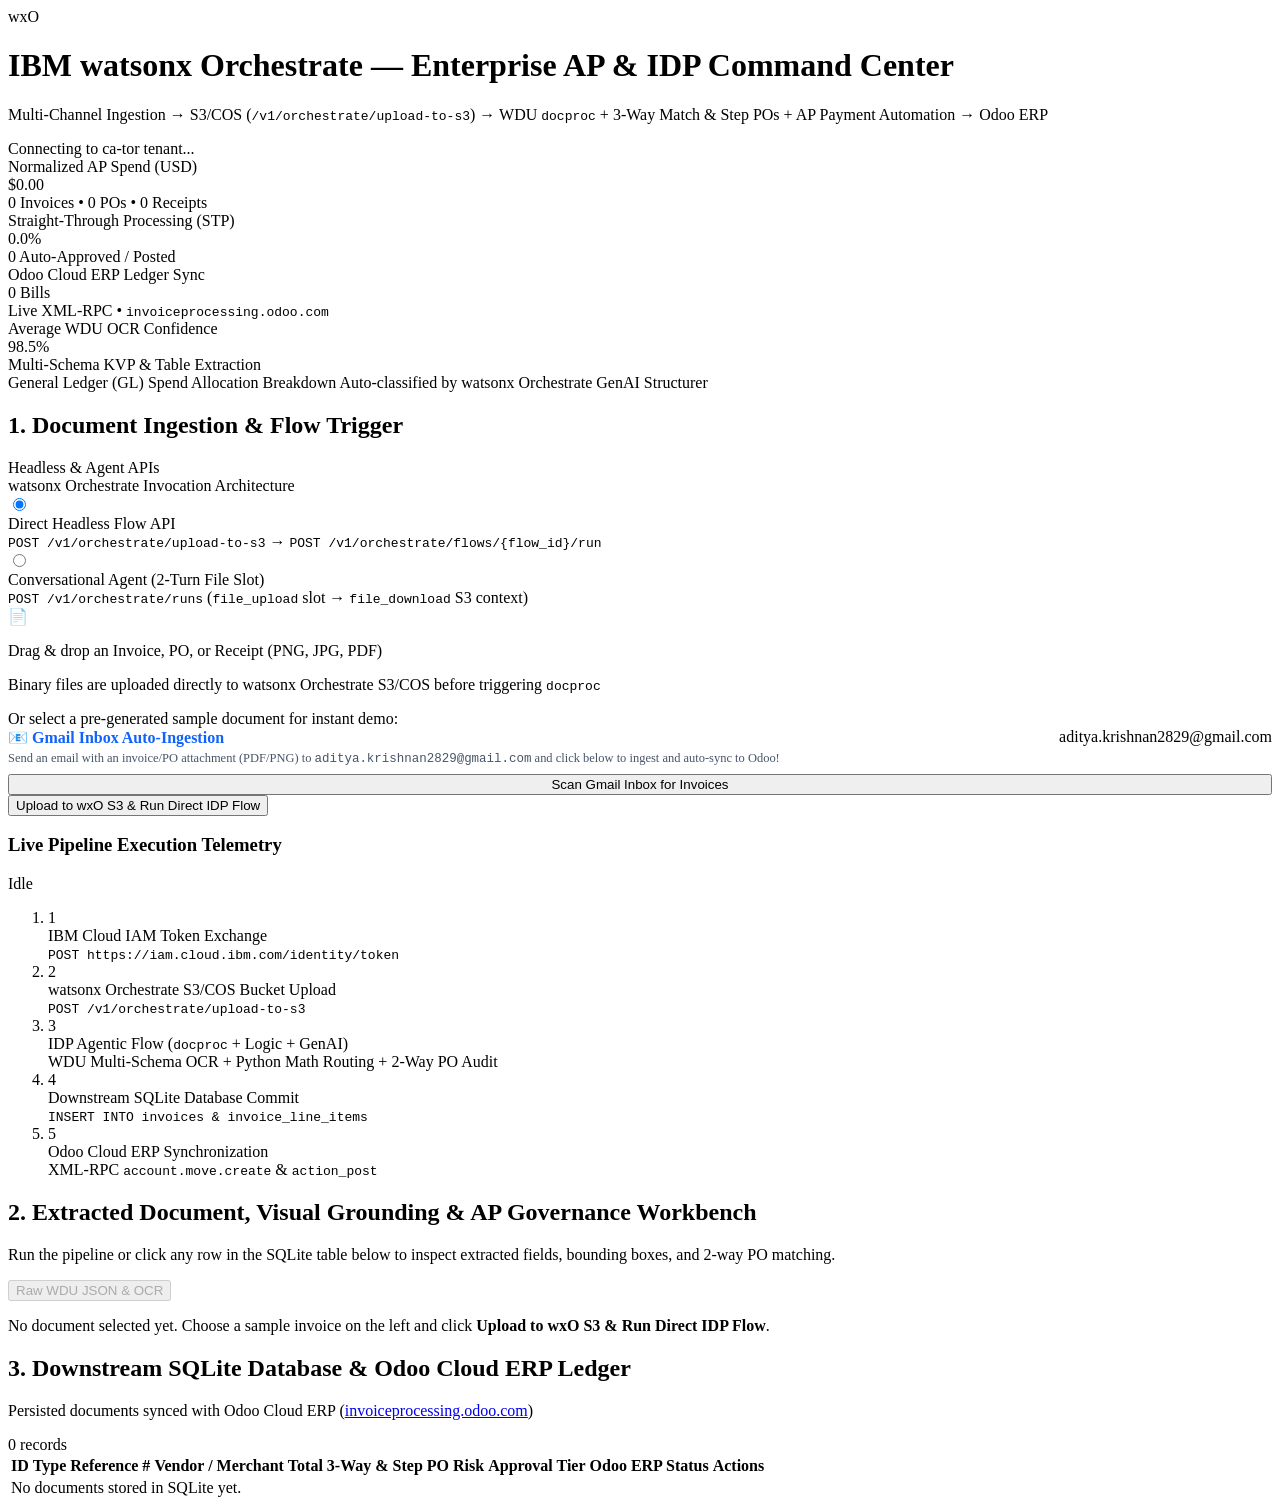
==== commit e9ff0fdd: "Add 3-Way Match (PO + Warehouse GRN + Invoice), Step PO Milestone Tracker, and Automated AP Payment " ====
--- a/frontend/index.html
+++ b/frontend/index.html
@@ -4,7 +4,7 @@
   <meta charset="UTF-8" />
   <meta name="viewport" content="width=device-width, initial-scale=1.0" />
   <title>IBM watsonx Orchestrate — Enterprise AP &amp; Multi-Document IDP Command Center</title>
-  <link rel="stylesheet" href="/static/styles.css?v=20261022_v9" />
+  <link rel="stylesheet" href="/static/styles.css?v=20261023_v11" />
 </head>
 <body>
   <header class="topbar">
@@ -13,7 +13,7 @@
       <div>
         <h1>IBM watsonx Orchestrate — Enterprise AP &amp; IDP Command Center</h1>
         <p class="subtitle">
-          Multi-Channel Ingestion &rarr; S3/COS (<code>/v1/orchestrate/upload-to-s3</code>) &rarr; WDU <code>docproc</code> + 2-Way PO Match + Fraud Shield &rarr; HITL Workbench &amp; Odoo ERP
+          Multi-Channel Ingestion &rarr; S3/COS (<code>/v1/orchestrate/upload-to-s3</code>) &rarr; WDU <code>docproc</code> + 3-Way Match &amp; Step POs + AP Payment Automation &rarr; Odoo ERP
         </p>
       </div>
     </div>
@@ -221,7 +221,10 @@
               &#128269; Visual Grounding &amp; Fields
             </button>
             <button type="button" class="wb-tab" data-tab="tabPoMatching" role="tab" aria-selected="false">
-              &#9878; 2-Way PO Match <span class="tab-pill" id="tabPoStatusPill">MATCHED</span>
+              &#9878; 3-Way Match &amp; Step POs <span class="tab-pill" id="tabPoStatusPill">3-WAY OK</span>
+            </button>
+            <button type="button" class="wb-tab" data-tab="tabApAutomation" role="tab" aria-selected="false">
+              &#128179; AP Automation &amp; Payment Run <span class="tab-pill" id="tabApAutoPill">STP READY</span>
             </button>
             <button type="button" class="wb-tab" data-tab="tabRiskShield" role="tab" aria-selected="false">
               &#128737; Fraud &amp; Compliance Shield <span class="tab-pill" id="tabRiskScorePill">5/100</span>
@@ -278,26 +281,51 @@
             </div>
           </div>
 
-          <!-- TAB 2: AUTOMATED 2-WAY PO VS INVOICE RECONCILIATION MATRIX -->
+          <!-- TAB 2: AUTOMATED 2-WAY & 3-WAY PO + WAREHOUSE GRN + STEP PO MATRIX -->
           <div class="wb-tab-panel" id="tabPoMatching" hidden>
+            <!-- Interactive 3-Way GRN & Step PO Simulator Bar -->
+            <div class="sim-toolbar" id="threeWaySimToolbar">
+              <div class="sim-toolbar-label">
+                <strong>&#9881; Interactive 3-Way GRN &amp; Step PO Scenario Lab:</strong>
+                <span>Test how 3-Way Matching catches warehouse dock shortages even when 2-Way PO matching passes</span>
+              </div>
+              <div class="sim-toolbar-buttons">
+                <button type="button" class="btn-sim active" data-sim-mode="normal" id="simBtnNormal">
+                  &#9989; Baseline ERP + GRN
+                </button>
+                <button type="button" class="btn-sim" data-sim-mode="grn_shortage" id="simBtnShortage">
+                  &#128230; Simulate GRN Dock Shortage (-1 Unit)
+                </button>
+                <button type="button" class="btn-sim" data-sim-mode="step_locked" id="simBtnStepLocked">
+                  &#128274; Simulate Locked Step PO Gate
+                </button>
+              </div>
+            </div>
+
             <div class="po-summary-banner" id="poSummaryBanner"></div>
             <div class="po-kpi-strip" id="poKpiStrip"></div>
+
+            <!-- Step PO Milestone & Drawdown Schedule Section -->
+            <div class="step-po-section" id="stepPoSection" style="margin-top: 14px;"></div>
+
+            <!-- 3-Way Line-by-Line Matrix (PO vs Warehouse GRN vs Invoice) -->
             <div class="subtable-section" style="margin-top: 14px;">
-              <h3>Line-by-Line Purchase Order vs. Billed Invoice Variance Matrix</h3>
+              <h3>3-Way Line-Item Reconciliation Matrix (Purchase Order &harr; Warehouse GRN &harr; Vendor Invoice)</h3>
               <div class="table-scroll">
                 <table class="data-table">
                   <thead>
                     <tr>
                       <th>Line</th>
-                      <th>Item / Service Description</th>
+                      <th>Item / Service Description &amp; Warehouse GRN Note</th>
                       <th>PO Auth Qty</th>
+                      <th>GRN Rcvd Qty</th>
                       <th>Billed Qty</th>
                       <th>PO Unit Price</th>
-                      <th>Billed Unit Price</th>
-                      <th>PO Line Total</th>
-                      <th>Billed Line Total</th>
-                      <th>Delta ($)</th>
-                      <th>Audit Status</th>
+                      <th>Billed Price</th>
+                      <th>GRN Accepted ($)</th>
+                      <th>Billed Total ($)</th>
+                      <th>2-Way (PO)</th>
+                      <th>3-Way (GRN)</th>
                     </tr>
                   </thead>
                   <tbody id="poLinesTbody"></tbody>
@@ -306,7 +334,39 @@
             </div>
           </div>
 
-          <!-- TAB 3: FRAUD, DUPLICATE & SPLIT-INVOICE RISK SHIELD -->
+          <!-- TAB 3: ACCOUNTS PAYABLE (AP) AUTOMATION, SHORT-PAY DEBIT MEMO & PAYMENT RUN -->
+          <div class="wb-tab-panel" id="tabApAutomation" hidden>
+            <div class="ap-auto-banner" id="apAutoBanner"></div>
+            <div class="ap-waterfall-grid" id="apWaterfallGrid"></div>
+
+            <div class="ap-action-bar" id="apActionBar">
+              <div class="ap-action-info" id="apActionInfo"></div>
+              <button type="button" class="btn-primary" id="executeApRunBtn" style="width: auto; padding: 10px 20px;">
+                &#9889; Execute Automated AP Payment Run &amp; Sync Odoo ERP
+              </button>
+            </div>
+
+            <div class="subtable-section" style="margin-top: 14px;">
+              <h3>Automated Double-Entry General Ledger (GL) Posting &amp; Treasury Split Preview</h3>
+              <div class="table-scroll">
+                <table class="data-table">
+                  <thead>
+                    <tr>
+                      <th>GL Account Code</th>
+                      <th>Ledger Account Name</th>
+                      <th>Entry Type</th>
+                      <th>Debit ($)</th>
+                      <th>Credit ($)</th>
+                      <th>Automated Audit &amp; Treasury Memo</th>
+                    </tr>
+                  </thead>
+                  <tbody id="apJournalTbody"></tbody>
+                </table>
+              </div>
+            </div>
+          </div>
+
+          <!-- TAB 4: FRAUD, DUPLICATE & SPLIT-INVOICE RISK SHIELD -->
           <div class="wb-tab-panel" id="tabRiskShield" hidden>
             <div class="risk-overview-header" id="riskOverviewHeader"></div>
             <div class="risk-checks-grid" id="riskChecksGrid"></div>
@@ -333,7 +393,7 @@
                 <th>Reference #</th>
                 <th>Vendor / Merchant</th>
                 <th>Total</th>
-                <th>2-Way PO Match</th>
+                <th>3-Way &amp; Step PO</th>
                 <th>Risk</th>
                 <th>Approval Tier</th>
                 <th>Odoo ERP Status</th>
@@ -525,6 +585,6 @@
     }, 0);
   </script>
 
-  <script src="/static/app.js?v=20261022_v9"></script>
+  <script src="/static/app.js?v=20261023_v11"></script>
 </body>
 </html>
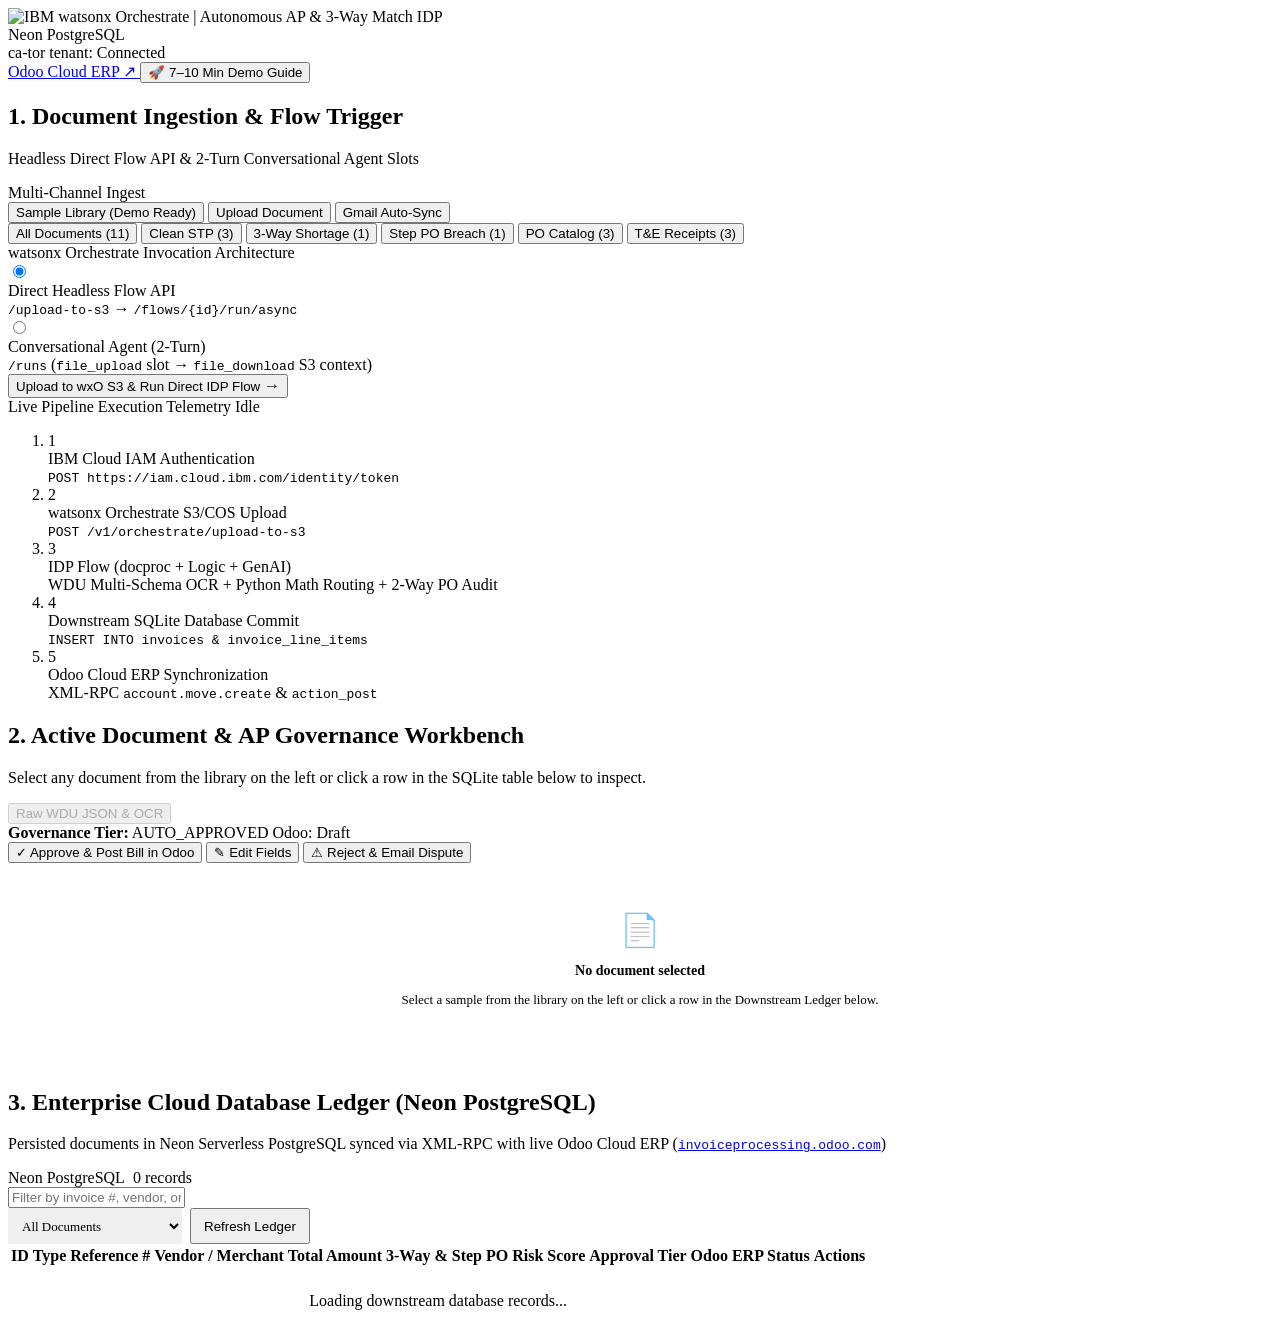
==== commit db436fee: "Revamp UI with official watsonx Orchestrate branding, eliminate horizontal spill and top clutter, an" ====
--- a/frontend/index.html
+++ b/frontend/index.html
@@ -4,446 +4,639 @@
   <meta charset="UTF-8" />
   <meta name="viewport" content="width=device-width, initial-scale=1.0" />
   <title>IBM watsonx Orchestrate — Enterprise AP &amp; Multi-Document IDP Command Center</title>
-  <link rel="stylesheet" href="/static/styles.css?v=20261023_v11" />
+  <link rel="stylesheet" href="/static/styles.css?v=20261024_carbon_v1" />
 </head>
 <body>
-  <header class="topbar">
-    <div class="topbar-brand">
-      <div class="brand-badge">wxO</div>
-      <div>
-        <h1>IBM watsonx Orchestrate — Enterprise AP &amp; IDP Command Center</h1>
-        <p class="subtitle">
-          Multi-Channel Ingestion &rarr; S3/COS (<code>/v1/orchestrate/upload-to-s3</code>) &rarr; WDU <code>docproc</code> + 3-Way Match &amp; Step POs + AP Payment Automation &rarr; Odoo ERP
-        </p>
-      </div>
+  <!-- ==========================================================================
+       1. IBM CARBON UI SHELL HEADER
+       ========================================================================== -->
+  <header class="cds--header" role="banner">
+    <div class="cds--header-brand">
+      <img src="/static/watsonx_orchestrate_logo_cropped.png" alt="IBM watsonx Orchestrate" class="cds--header-logo" />
+      <span class="cds--header-divider">|</span>
+      <span class="cds--header-subtitle">Autonomous AP &amp; 3-Way Match IDP</span>
     </div>
-    <div class="topbar-actions">
-      <div class="topbar-status" id="tenantStatusPill">
-        <span class="status-dot"></span>
-        <span id="tenantStatusText">Connecting to ca-tor tenant...</span>
-      </div>
+
+    <div class="cds--header-actions">
+      <div class="cds--status-pill neon" id="dbStatusPill" title="Connected to Neon PostgreSQL Cloud Database (AWS us-east-2)">
+        <span class="cds--status-dot green"></span>
+        <span id="dbStatusText">Neon PostgreSQL</span>
+      </div>
+
+      <div class="cds--status-pill" id="tenantStatusPill" title="Connected to IBM watsonx Orchestrate Canada (ca-tor) Tenant">
+        <span class="cds--status-dot"></span>
+        <span id="tenantStatusText">ca-tor tenant: Connected</span>
+      </div>
+
+      <a href="https://invoiceprocessing.odoo.com" target="_blank" rel="noopener" class="cds--header-btn" title="Open live synchronized Odoo Cloud ERP Accounting Ledger">
+        <span>Odoo Cloud ERP</span> &nearr;
+      </a>
+
+      <button type="button" class="cds--header-btn primary" id="openDemoGuideModalBtn" title="Launch the 7–10 Minute Executive Client Demo Script">
+        <span>🚀 7–10 Min Demo Guide</span>
+      </button>
     </div>
   </header>
 
-  <!-- EXECUTIVE CFO SPEND ANALYTICS & GL CATEGORY RIBBON -->
-  <section class="cfo-ribbon" aria-label="Executive Accounts Payable Analytics">
-    <div class="cfo-kpi-grid">
-      <div class="cfo-kpi-card">
-        <div class="cfo-kpi-label">Normalized AP Spend (USD)</div>
-        <div class="cfo-kpi-value" id="kpiTotalSpend">$0.00</div>
-        <div class="cfo-kpi-sub" id="kpiDocMix">0 Invoices &bull; 0 POs &bull; 0 Receipts</div>
-      </div>
-      <div class="cfo-kpi-card">
-        <div class="cfo-kpi-label">Straight-Through Processing (STP)</div>
-        <div class="cfo-kpi-value" id="kpiStpRate">0.0%</div>
-        <div class="cfo-kpi-sub" id="kpiVpCount">0 Auto-Approved / Posted</div>
-      </div>
-      <div class="cfo-kpi-card">
-        <div class="cfo-kpi-label">Odoo Cloud ERP Ledger Sync</div>
-        <div class="cfo-kpi-value" id="kpiOdooSynced">0 Bills</div>
-        <div class="cfo-kpi-sub">Live XML-RPC &bull; <code>invoiceprocessing.odoo.com</code></div>
-      </div>
-      <div class="cfo-kpi-card">
-        <div class="cfo-kpi-label">Average WDU OCR Confidence</div>
-        <div class="cfo-kpi-value" id="kpiAvgConf">98.5%</div>
-        <div class="cfo-kpi-sub">Multi-Schema KVP &amp; Table Extraction</div>
-      </div>
-    </div>
-
-    <div class="gl-breakdown-card">
-      <div class="gl-header">
-        <span class="gl-title">General Ledger (GL) Spend Allocation Breakdown</span>
-        <span class="gl-subtitle" id="glTopCategoryLabel">Auto-classified by watsonx Orchestrate GenAI Structurer</span>
-      </div>
-      <div class="gl-progress-bar" id="glProgressBar"></div>
-      <div class="gl-legend" id="glLegend"></div>
+  <!-- ==========================================================================
+       2. MAIN 2-COLUMN WORKSPACE GRID (HERO: INGESTION + VISUAL WORKBENCH)
+       ========================================================================== -->
+  <main class="cds--workspace">
+    <!-- LEFT PANEL: Document Ingestion, Category Filter, Mode Selector & Telemetry -->
+    <section class="cds--panel" aria-label="Document Ingestion & Execution Engine">
+      <div class="cds--panel-header">
+        <div>
+          <h2>1. Document Ingestion &amp; Flow Trigger</h2>
+          <p>Headless Direct Flow API &amp; 2-Turn Conversational Agent Slots</p>
+        </div>
+        <span class="cds--tag blue">Multi-Channel Ingest</span>
+      </div>
+
+      <div class="cds--panel-body">
+        <!-- Ingestion Source Switcher -->
+        <div class="cds--tab-switcher" role="tablist">
+          <button type="button" class="cds--tab-switcher-btn active" id="tabBtnSamples">
+            Sample Library (Demo Ready)
+          </button>
+          <button type="button" class="cds--tab-switcher-btn" id="tabBtnUpload">
+            Upload Document
+          </button>
+          <button type="button" class="cds--tab-switcher-btn" id="tabBtnGmail">
+            Gmail Auto-Sync
+          </button>
+        </div>
+
+        <!-- Section A: Sample Library (Default) -->
+        <div id="sectionSamples">
+          <!-- Filter Chips -->
+          <div class="cds--filter-bar" id="sampleFilterBar">
+            <button type="button" class="cds--filter-chip active" data-filter="all">All Documents (11)</button>
+            <button type="button" class="cds--filter-chip" data-filter="clean">Clean STP (3)</button>
+            <button type="button" class="cds--filter-chip" data-filter="shortage">3-Way Shortage (1)</button>
+            <button type="button" class="cds--filter-chip" data-filter="breach">Step PO Breach (1)</button>
+            <button type="button" class="cds--filter-chip" data-filter="po">PO Catalog (3)</button>
+            <button type="button" class="cds--filter-chip" data-filter="receipt">T&amp;E Receipts (3)</button>
+          </div>
+
+          <!-- Sample Documents List -->
+          <div class="cds--sample-list" id="sampleButtonsContainer">
+            <!-- Populated dynamically by app.js -->
+          </div>
+        </div>
+
+        <!-- Section B: Direct File Upload -->
+        <div id="sectionUpload" style="display: none;">
+          <div class="cds--dropzone" id="dropzone" tabindex="0" role="button" aria-label="Upload invoice image or PDF">
+            <input type="file" id="fileInput" accept=".png,.jpg,.jpeg,.pdf,.tiff" hidden />
+            <div class="cds--dropzone-icon">&#128196;</div>
+            <p class="cds--dropzone-title" id="dropzoneTitle">Drag &amp; drop an Invoice, PO, or Receipt (PNG, JPG, PDF)</p>
+            <p class="cds--dropzone-hint" id="dropzoneHint">Binary files are uploaded directly to watsonx Orchestrate S3/COS before triggering <code>docproc</code></p>
+          </div>
+        </div>
+
+        <!-- Section C: Gmail Ingestion -->
+        <div id="sectionGmail" style="display: none;">
+          <div class="cds--gmail-box">
+            <div class="cds--gmail-header">
+              <span>&#128231; Gmail Inbox Auto-Ingestion</span>
+              <span class="cds--tag purple" id="gmailStatusTag">aditya.krishnan2829@gmail.com</span>
+            </div>
+            <p class="cds--gmail-desc">
+              Send an email with an invoice or receipt attachment (PDF/PNG) to <code>aditya.krishnan2829@gmail.com</code>. watsonx Orchestrate will extract, audit, and auto-sync the bill to Odoo Cloud ERP.
+            </p>
+            <button type="button" class="cds--btn-secondary" id="checkGmailBtn" style="width: 100%;">
+              Scan Gmail Inbox for Invoices
+            </button>
+          </div>
+        </div>
+
+        <!-- Execution Architecture Selector -->
+        <div class="cds--mode-selector">
+          <label class="cds--mode-label">watsonx Orchestrate Invocation Architecture</label>
+          <div class="cds--mode-cards">
+            <label class="cds--mode-card active" id="modeCardDirect">
+              <input type="radio" name="execution_mode" value="direct_flow" checked />
+              <div class="cds--mode-title">Direct Headless Flow API</div>
+              <div class="cds--mode-desc">
+                <code>/upload-to-s3</code> &rarr; <code>/flows/{id}/run/async</code>
+              </div>
+            </label>
+            <label class="cds--mode-card" id="modeCardAgent">
+              <input type="radio" name="execution_mode" value="agent_two_turn" />
+              <div class="cds--mode-title">Conversational Agent (2-Turn)</div>
+              <div class="cds--mode-desc">
+                <code>/runs</code> (<code>file_upload</code> slot &rarr; <code>file_download</code> S3 context)
+              </div>
+            </label>
+          </div>
+        </div>
+
+        <!-- Primary Action Button -->
+        <button type="button" class="cds--btn-primary" id="runPipelineBtn">
+          <span id="runBtnLabel">Upload to wxO S3 &amp; Run Direct IDP Flow</span>
+          <span style="font-size: 16px;">&rarr;</span>
+        </button>
+
+        <!-- Live Step-by-Step Pipeline Telemetry Stepper -->
+        <div class="cds--telemetry-box">
+          <div class="cds--telemetry-top">
+            <span class="cds--telemetry-title">Live Pipeline Execution Telemetry</span>
+            <span id="telemetryElapsed" class="cds--telemetry-elapsed">Idle</span>
+          </div>
+
+          <ol class="cds--stepper" id="telemetrySteps">
+            <li class="cds--step-item pending" data-step="1">
+              <div class="cds--step-node">1</div>
+              <div class="cds--step-content">
+                <div class="cds--step-name">
+                  <span>IBM Cloud IAM Authentication</span>
+                  <span class="cds--step-time"></span>
+                </div>
+                <div class="cds--step-detail"><code>POST https://iam.cloud.ibm.com/identity/token</code></div>
+              </div>
+            </li>
+            <li class="cds--step-item pending" data-step="2">
+              <div class="cds--step-node">2</div>
+              <div class="cds--step-content">
+                <div class="cds--step-name">
+                  <span>watsonx Orchestrate S3/COS Upload</span>
+                  <span class="cds--step-time"></span>
+                </div>
+                <div class="cds--step-detail"><code>POST /v1/orchestrate/upload-to-s3</code></div>
+              </div>
+            </li>
+            <li class="cds--step-item pending" data-step="3">
+              <div class="cds--step-node">3</div>
+              <div class="cds--step-content">
+                <div class="cds--step-name">
+                  <span>IDP Flow (docproc + Logic + GenAI)</span>
+                  <span class="cds--step-time"></span>
+                </div>
+                <div class="cds--step-detail">WDU Multi-Schema OCR + Python Math Routing + 2-Way PO Audit</div>
+              </div>
+            </li>
+            <li class="cds--step-item pending" data-step="4">
+              <div class="cds--step-node">4</div>
+              <div class="cds--step-content">
+                <div class="cds--step-name">
+                  <span>Downstream SQLite Database Commit</span>
+                  <span class="cds--step-time"></span>
+                </div>
+                <div class="cds--step-detail"><code>INSERT INTO invoices &amp; invoice_line_items</code></div>
+              </div>
+            </li>
+            <li class="cds--step-item pending" data-step="5">
+              <div class="cds--step-node">5</div>
+              <div class="cds--step-content">
+                <div class="cds--step-name">
+                  <span>Odoo Cloud ERP Synchronization</span>
+                  <span class="cds--step-time"></span>
+                </div>
+                <div class="cds--step-detail">XML-RPC <code>account.move.create</code> &amp; <code>action_post</code></div>
+              </div>
+            </li>
+          </ol>
+        </div>
+      </div>
+    </section>
+
+    <!-- RIGHT PANEL: Command Center & Document Workbench -->
+    <section class="cds--panel" aria-label="Extracted Document & AP Governance Workbench">
+      <!-- Active Document Header -->
+      <div class="cds--workbench-header">
+        <div class="cds--doc-meta-strip">
+          <div class="cds--doc-title-block">
+            <h2>
+              <span id="activeDocTitle">2. Active Document &amp; AP Governance Workbench</span>
+            </h2>
+            <p class="cds--doc-subtitle" id="activeInvoiceSubtitle">
+              Select any document from the library on the left or click a row in the SQLite table below to inspect.
+            </p>
+          </div>
+          <div class="cds--doc-badges">
+            <span class="cds--tag green" id="activeRiskBadge" hidden>Risk: 5/100 (LOW)</span>
+            <span class="cds--tag blue" id="activeConfidenceBadge" hidden>98.0% Confidence</span>
+            <button type="button" class="cds--btn-tertiary" id="openInspectorModalBtn" disabled>
+              Raw WDU JSON &amp; OCR
+            </button>
+          </div>
+        </div>
+
+        <!-- HITL Action Bar -->
+        <div class="cds--hitl-bar" id="hitlWorkbenchBar">
+          <div class="cds--hitl-status">
+            <span style="font-weight: 600; color: var(--text-secondary);">Governance Tier:</span>
+            <span class="cds--tag green" id="hitlTierBadge">AUTO_APPROVED</span>
+            <span class="cds--tag blue" id="hitlOdooBadge">Odoo: Draft</span>
+          </div>
+          <div class="cds--hitl-actions">
+            <button type="button" class="cds--btn-hitl approve" id="approvePostOdooBtn" title="Finalize &amp; post Vendor Bill in Odoo General Ledger">
+              &#10003; Approve &amp; Post Bill in Odoo
+            </button>
+            <button type="button" class="cds--btn-hitl edit" id="openEditFieldsBtn" title="Edit extracted fields inline before ERP posting">
+              &#9998; Edit Fields
+            </button>
+            <button type="button" class="cds--btn-hitl dispute" id="openDisputeModalBtn" title="Reject invoice and email dispute notice via Gmail SMTP">
+              &#9888; Reject &amp; Email Dispute
+            </button>
+          </div>
+        </div>
+      </div>
+
+      <!-- Empty State Indicator -->
+      <div id="emptyStateBox" style="padding: 48px 24px; text-align: center; color: var(--text-secondary);">
+        <div style="font-size: 32px; margin-bottom: 12px;">📄</div>
+        <p style="font-size: 14px; font-weight: 600; color: var(--text-primary); margin-bottom: 4px;">No document selected</p>
+        <p style="font-size: 13px;">Select a sample from the library on the left or click a row in the Downstream Ledger below.</p>
+      </div>
+
+      <!-- Workbench Details Container -->
+      <div id="invoiceDetailsContainer" hidden>
+        <!-- Carbon Underline Tabs -->
+        <div class="cds--tabs" role="tablist">
+          <button type="button" class="cds--tab-btn active" data-tab="tabVisualGrounding" role="tab" aria-selected="true">
+            🔍 Visual Grounding &amp; OCR
+          </button>
+          <button type="button" class="cds--tab-btn" data-tab="tabPoMatching" role="tab" aria-selected="false">
+            ⚖️ 3-Way Match &amp; Step POs <span class="cds--tab-pill" id="tabPoStatusPill">3-WAY OK</span>
+          </button>
+          <button type="button" class="cds--tab-btn" data-tab="tabApAutomation" role="tab" aria-selected="false">
+            💳 AP Automation &amp; Payment Run <span class="cds--tab-pill" id="tabApAutoPill">STP READY</span>
+          </button>
+          <button type="button" class="cds--tab-btn" data-tab="tabRiskShield" role="tab" aria-selected="false">
+            🛡️ Fraud &amp; Compliance Shield <span class="cds--tab-pill" id="tabRiskScorePill">5/100</span>
+          </button>
+          <button type="button" class="cds--tab-btn" data-tab="tabDemoGuide" role="tab" aria-selected="false" style="color: var(--cds-blue-60); font-weight: 600;">
+            🚀 7–10 Min Demo Guide <span class="cds--tag blue" style="font-size: 9px; padding: 1px 5px;">CATALOG</span>
+          </button>
+        </div>
+
+        <!-- TAB 1: VISUAL GROUNDING & OCR EXTRACTION -->
+        <div class="cds--tab-panel active" id="tabVisualGrounding">
+          <div class="cds--visual-grid">
+            <!-- Left: Document Preview with Interactive SVG Bounding Boxes -->
+            <div class="cds--canvas-card">
+              <div class="cds--canvas-header">
+                <span><strong>Interactive WDU <code>docproc</code> Bounding-Box Canvas</strong></span>
+                <span id="bboxHoverStatus" style="font-size: 11px; color: var(--text-helper);">Hover any field or bounding box to cross-highlight</span>
+              </div>
+              <div class="cds--canvas-viewport" id="docCanvasViewport">
+                <div class="cds--doc-stage" id="docStage">
+                  <img id="docPreviewImg" src="" alt="Document Preview" />
+                  <svg id="docBboxSvg" viewBox="0 0 1240 1600" preserveAspectRatio="none"></svg>
+                </div>
+                <div class="doc-empty-note" id="docEmptyNote" style="display:none; color:#fff; text-align:center; padding:24px;">Page preview not available for this document.<br />Extracted fields are shown alongside.</div>
+              </div>
+            </div>
+
+            <!-- Right: Extracted Header KVPs & Validation Banner -->
+            <div class="cds--kvp-column">
+              <div class="cds--notification-banner" id="validationBanner"></div>
+              <div style="font-size: 11px; font-weight: 600; text-transform: uppercase; color: var(--text-secondary); margin-top: 4px;">
+                Extracted Header KVP Telemetry (Hover tile to locate on document)
+              </div>
+              <div class="cds--kvp-grid" id="structuredHeaderGrid"></div>
+            </div>
+          </div>
+
+          <!-- Extracted Line Items Table -->
+          <div style="margin-top: 8px;">
+            <h3 style="font-size: 13px; font-weight: 600; margin-bottom: 8px; color: var(--text-primary);">
+              Extracted Line Items (<code>DocProcTable: line_items</code> — Hover row to highlight on document)
+            </h3>
+            <div class="cds--table-container">
+              <table class="cds--data-table">
+                <thead>
+                  <tr>
+                    <th>#</th>
+                    <th>Description</th>
+                    <th>Qty</th>
+                    <th>Unit Price</th>
+                    <th>Line Amount</th>
+                    <th>GL Category</th>
+                    <th>WDU Confidence</th>
+                  </tr>
+                </thead>
+                <tbody id="lineItemsTbody"></tbody>
+              </table>
+            </div>
+          </div>
+        </div>
+
+        <!-- TAB 2: 3-WAY MATCHING & STEP PO GOVERNANCE -->
+        <div class="cds--tab-panel" id="tabPoMatching">
+          <!-- Interactive 3-Way GRN & Step PO Simulator Bar -->
+          <div class="cds--sim-toolbar" id="threeWaySimToolbar">
+            <div class="cds--sim-label">
+              <strong>⚙️ Interactive 3-Way GRN &amp; Step PO Scenario Lab:</strong>
+              <span>Test how 3-Way Matching catches warehouse dock shortages even when 2-Way PO matching passes</span>
+            </div>
+            <div class="cds--sim-buttons">
+              <button type="button" class="cds--btn-sim active" data-sim="normal" data-sim-mode="normal" id="simBtnNormal">
+                &#9989; Baseline ERP + GRN
+              </button>
+              <button type="button" class="cds--btn-sim" data-sim="grn_shortage" data-sim-mode="grn_shortage" id="simBtnShortage">
+                &#128230; Simulate GRN Dock Shortage (-1 Unit)
+              </button>
+              <button type="button" class="cds--btn-sim" data-sim="step_locked" data-sim-mode="step_locked" id="simBtnStepLocked">
+                &#128274; Simulate Locked Step PO Gate
+              </button>
+            </div>
+          </div>
+
+          <div class="cds--po-banner" id="poSummaryBanner"></div>
+          <div class="cds--kvp-grid" id="poKpiStrip" style="grid-template-columns: repeat(4, 1fr);"></div>
+
+          <!-- Step PO Phased Milestone & Drawdown Schedule Section -->
+          <div id="stepPoSection"></div>
+
+          <!-- 3-Way Line-by-Line Matrix -->
+          <div style="margin-top: 8px;">
+            <h3 style="font-size: 13px; font-weight: 600; margin-bottom: 8px; color: var(--text-primary);">
+              3-Way Line-Item Reconciliation Matrix (Purchase Order &harr; Warehouse GRN &harr; Vendor Invoice)
+            </h3>
+            <div class="cds--table-container">
+              <table class="cds--data-table">
+                <thead>
+                  <tr>
+                    <th>Line</th>
+                    <th>Item Description &amp; Warehouse GRN Note</th>
+                    <th>PO Auth Qty</th>
+                    <th>GRN Rcvd Qty</th>
+                    <th>Billed Qty</th>
+                    <th>PO Unit Price</th>
+                    <th>Billed Price</th>
+                    <th>GRN Accepted ($)</th>
+                    <th>Billed Total ($)</th>
+                    <th>2-Way (PO)</th>
+                    <th>3-Way (GRN)</th>
+                  </tr>
+                </thead>
+                <tbody id="poLinesTbody"></tbody>
+              </table>
+            </div>
+          </div>
+        </div>
+
+        <!-- TAB 3: AP AUTOMATION & PAYMENT RUN -->
+        <div class="cds--tab-panel" id="tabApAutomation">
+          <div class="cds--notification-banner" id="apAutoBanner"></div>
+          <div class="cds--waterfall-grid" id="apWaterfallGrid"></div>
+
+          <div class="cds--hitl-bar" id="apActionBar">
+            <div id="apActionInfo" style="font-size: 13px; line-height: 1.4;"></div>
+            <button type="button" class="cds--btn-primary" id="executeApRunBtn" style="width: auto; height: 38px;">
+              &#9889; Execute Automated AP Payment Run &amp; Sync Odoo ERP
+            </button>
+          </div>
+
+          <div style="margin-top: 8px;">
+            <h3 style="font-size: 13px; font-weight: 600; margin-bottom: 8px; color: var(--text-primary);">
+              Automated Double-Entry General Ledger (GL) Posting &amp; Treasury Split Preview
+            </h3>
+            <div class="cds--table-container">
+              <table class="cds--data-table">
+                <thead>
+                  <tr>
+                    <th>GL Account Code</th>
+                    <th>Ledger Account Name</th>
+                    <th>Entry Type</th>
+                    <th>Debit ($)</th>
+                    <th>Credit ($)</th>
+                  </tr>
+                </thead>
+                <tbody id="apJournalTbody"></tbody>
+              </table>
+            </div>
+          </div>
+        </div>
+
+        <!-- TAB 4: FRAUD & COMPLIANCE SHIELD -->
+        <div class="cds--tab-panel" id="tabRiskShield">
+          <div class="cds--risk-overview" id="riskOverviewHeader"></div>
+          <div class="cds--risk-cards-grid" id="riskChecksGrid"></div>
+        </div>
+
+        <!-- TAB 5: 7-10 MIN CLIENT DEMO GUIDE (INTERACTIVE PRESENTATION FLOW) -->
+        <div class="cds--tab-panel" id="tabDemoGuide">
+          <div class="cds--demo-flow">
+            <div style="background-color: var(--cds-blue-10); border: 1px solid var(--cds-blue-20); border-left: 4px solid var(--cds-blue-60); padding: 14px 18px;">
+              <h3 style="font-size: 14px; font-weight: 600; color: var(--cds-blue-80); margin-bottom: 4px;">
+                🎯 Official IBM Asset Catalog Demonstration Guide (7–10 Minute Presentation Flow)
+              </h3>
+              <p style="font-size: 13px; color: var(--text-secondary); line-height: 1.4;">
+                Follow this 4-phase structured walkthrough to demonstrate the full end-to-end power of IBM watsonx Orchestrate IDP, 3-Way Matching, Step PO Milestone Governance, and real-time Odoo Cloud ERP synchronization.
+              </p>
+            </div>
+
+            <!-- Demo Phase 1: Straight-Through Processing (STP) -->
+            <div class="cds--demo-phase-card">
+              <div class="cds--demo-phase-header">
+                <div>
+                  <span class="cds--demo-phase-badge">Phase 1 &bull; 0:00 – 2:30</span>
+                  <div class="cds--demo-phase-title">Clean Invoice: 100% 2-Way &amp; 3-Way Match &rarr; Straight-Through Processing (STP)</div>
+                </div>
+                <button type="button" class="cds--demo-btn-launch" onclick="loadDemoScenario('clean')">
+                  ⚡ Load Acme Cloud (INV-0042)
+                </button>
+              </div>
+              <div class="cds--demo-phase-body">
+                <div class="cds--demo-script-box">
+                  <strong>Executive Pitch &amp; Talking Points:</strong><br />
+                  <em>"In modern enterprise finance, over 70% of standard invoices should never require manual human touch. Here, watsonx Orchestrate ingests Acme Cloud Systems (<code>$5,610.00</code>), reads multi-line SaaS licenses with 98%+ confidence, automatically reconciles against purchase order <code>PO-99812</code> and warehouse receiving slip <code>GRN-2026-0912</code>, confirms Step 2 milestone authorization, and marks it <strong>AUTO_APPROVED</strong>. Notice how it seamlessly pushes the vendor bill into Odoo Cloud ERP in draft status without a single keystroke."</em>
+                </div>
+                <div>
+                  <strong style="font-size: 12px; text-transform: uppercase; color: var(--text-secondary);">On-Screen Cues &amp; Odoo Cross-Verification:</strong>
+                  <ul class="cds--demo-checklist" style="margin-top: 8px;">
+                    <li>&#9989; <strong>Visual Grounding:</strong> Hover over the KVP tiles or SVG bounding boxes to show exact OCR coordinate grounding.</li>
+                    <li>&#9989; <strong>3-Way Match Tab:</strong> Show 100% matched PO Auth Qty vs GRN Received Qty vs Billed Qty.</li>
+                    <li>&#9989; <strong>Odoo Verification:</strong> Open <a href="https://invoiceprocessing.odoo.com" target="_blank" rel="noopener">Odoo Cloud ERP</a> &rarr; <em>Accounting &rarr; Vendors &rarr; Bills</em> &rarr; Check Bill for <em>Acme Cloud Systems Inc.</em> ($5,610.00) in <code>Draft</code> state.</li>
+                  </ul>
+                </div>
+              </div>
+            </div>
+
+            <!-- Demo Phase 2: 3-Way Dock Shortage & Auto Debit Memo -->
+            <div class="cds--demo-phase-card">
+              <div class="cds--demo-phase-header">
+                <div>
+                  <span class="cds--demo-phase-badge">Phase 2 &bull; 2:30 – 5:00</span>
+                  <div class="cds--demo-phase-title">Warehouse Dock Shortage: 3-Way Variance &rarr; Auto Debit Memo &amp; Early-Pay Savings</div>
+                </div>
+                <button type="button" class="cds--demo-btn-launch" onclick="loadDemoScenario('shortage')">
+                  ⚡ Load Titan Hypercompute (INV-7731)
+                </button>
+              </div>
+              <div class="cds--demo-phase-body">
+                <div class="cds--demo-script-box">
+                  <strong>Executive Pitch &amp; Talking Points:</strong><br />
+                  <em>"Here is where typical IDP systems fail and IBM watsonx Orchestrate delivers massive hard-dollar ROI. Titan Hypercompute bills for 4 transceiver packs ($2,600). The Purchase Order authorized 4 packs. A naive 2-Way match says MATCHED! But watsonx Orchestrate queries the warehouse dock receiving note (<code>GRN-2026-0773</code>) and discovers only 3 packs actually arrived at Santa Clara Dock B—1 pack was backordered! Rather than stalling the bill in an email chain, our autonomous AP Payment Run automatically issues Debit Memo <code>DM-2026-7731</code> (-$650), adjusts the payable, captures the 2/10 Net 30 early discount ($304.56 saved), and posts the short-paid settlement to Odoo ERP!"</em>
+                </div>
+                <div>
+                  <strong style="font-size: 12px; text-transform: uppercase; color: var(--text-secondary);">On-Screen Cues &amp; Odoo Cross-Verification:</strong>
+                  <ul class="cds--demo-checklist" style="margin-top: 8px;">
+                    <li>&#9989; <strong>3-Way Matrix Tab:</strong> Point out the line item highlight: <code>PO Qty: 4</code> vs <code>GRN Rcvd: 3 ⚠</code> vs <code>Billed: 4</code>.</li>
+                    <li>&#9989; <strong>AP Automation Tab:</strong> Click <em>"Execute Automated AP Payment Run"</em> to issue the Debit Memo and sync.</li>
+                    <li>&#9989; <strong>Odoo Verification:</strong> Open <a href="https://invoiceprocessing.odoo.com" target="_blank" rel="noopener">Odoo Cloud ERP</a> &rarr; Check the posted Bill showing internal note with <code>Debit Memo DM-2026-7731</code> deduction and balanced GL lines.</li>
+                  </ul>
+                </div>
+              </div>
+            </div>
+
+            <!-- Demo Phase 3: Step PO Milestone Breach & Vendor Dispute Email -->
+            <div class="cds--demo-phase-card">
+              <div class="cds--demo-phase-header">
+                <div>
+                  <span class="cds--demo-phase-badge">Phase 3 &bull; 5:00 – 7:30</span>
+                  <div class="cds--demo-phase-title">Step PO Milestone Governance: Contract Cap Breach &rarr; Instant Vendor Dispute Notice</div>
+                </div>
+                <button type="button" class="cds--demo-btn-launch" onclick="loadDemoScenario('breach')">
+                  ⚡ Load Pacific CyberSecurity (INV-2045)
+                </button>
+              </div>
+              <div class="cds--demo-phase-body">
+                <div class="cds--demo-script-box">
+                  <strong>Executive Pitch &amp; Talking Points:</strong><br />
+                  <em>"For complex phased statement-of-work contracts, watsonx Orchestrate monitors multi-step milestone drawdown ceilings. Pacific CyberSecurity billed 5 Red-Team penetration testing days instead of the 4 days approved on Service Entry Sheet <code>SES-2026-0775</code>, causing a +$800 Step 2 ceiling breach. The Fraud Shield immediately elevates risk to 65/100 and routes the bill to the Human-in-the-Loop workbench. With one click on 'Reject &amp; Email Dispute', watsonx Orchestrate dispatches a formal branded AP Exception Notice via Gmail SMTP directly to the vendor with detailed variance findings."</em>
+                </div>
+                <div>
+                  <strong style="font-size: 12px; text-transform: uppercase; color: var(--text-secondary);">On-Screen Cues &amp; Odoo Cross-Verification:</strong>
+                  <ul class="cds--demo-checklist" style="margin-top: 8px;">
+                    <li>&#9989; <strong>Step PO Tab:</strong> Show the red breach indicator on Step 2 ($14,200 cap vs $15,000 billed, 105.6% utilization).</li>
+                    <li>&#9989; <strong>HITL Action:</strong> Click <em>"Reject &amp; Email Dispute"</em> &rarr; Show pre-filled dispute findings &rarr; Click Send.</li>
+                    <li>&#9989; <strong>Dispute Status:</strong> Status updates to <code>REJECTED_DISPUTED</code> and prevents unauthorized payment disbursement.</li>
+                  </ul>
+                </div>
+              </div>
+            </div>
+
+            <!-- Demo Phase 4: Corporate Expense Receipt & Odoo Cross-Verification -->
+            <div class="cds--demo-phase-card">
+              <div class="cds--demo-phase-header">
+                <div>
+                  <span class="cds--demo-phase-badge">Phase 4 &bull; 7:30 – 10:00</span>
+                  <div class="cds--demo-phase-title">Multi-Document IDP: T&amp;E Corporate Card Receipt &amp; Live Odoo Ledger Cross-Check</div>
+                </div>
+                <button type="button" class="cds--demo-btn-launch" onclick="loadDemoScenario('receipt')">
+                  ⚡ Load Cloud Summit (REC-9041)
+                </button>
+              </div>
+              <div class="cds--demo-phase-body">
+                <div class="cds--demo-script-box">
+                  <strong>Executive Pitch &amp; Talking Points:</strong><br />
+                  <em>"Our watsonx Orchestrate pipeline is truly multi-document: it handles not just standard supplier invoices, but corporate expense receipts and buyer purchase orders seamlessly. For this corporate catering receipt, no PO match is expected. The AI classifies it to GL Account 6410 (Meals &amp; Entertainment), records corporate card payment metadata, and auto-syncs as an approved expense voucher in Odoo Cloud ERP. Let us now switch to Odoo Cloud ERP to inspect the synchronized bills in the live General Ledger."</em>
+                </div>
+                <div>
+                  <strong style="font-size: 12px; text-transform: uppercase; color: var(--text-secondary);">On-Screen Cues &amp; Odoo Cross-Verification:</strong>
+                  <ul class="cds--demo-checklist" style="margin-top: 8px;">
+                    <li>&#9989; <strong>Multi-Doc Extraction:</strong> Show how Document Type adapts dynamically to <em>Expense Receipt</em>.</li>
+                    <li>&#9989; <strong>GL Ribbon:</strong> Point out the <em>Travel &amp; Meals</em> category slice in the executive CFO analytics ribbon.</li>
+                    <li>&#9989; <strong>Executive Conclusion:</strong> Open <a href="https://invoiceprocessing.odoo.com" target="_blank" rel="noopener">Odoo Cloud ERP</a> to verify all synchronized bills live!</li>
+                  </ul>
+                </div>
+              </div>
+            </div>
+          </div>
+        </div>
+      </div>
+    </section>
+  </main>
+
+  <!-- ==========================================================================
+       3. ENTERPRISE CLOUD DATABASE & ODOO CLOUD ERP LEDGER (NEON POSTGRESQL)
+       ========================================================================== -->
+  <section class="cds--db-section" aria-label="Neon PostgreSQL Cloud Database & Odoo Cloud ERP Status">
+    <div class="cds--panel">
+      <div class="cds--panel-header">
+        <div>
+          <h2>3. Enterprise Cloud Database Ledger (Neon PostgreSQL)</h2>
+          <p>
+            Persisted documents in Neon Serverless PostgreSQL synced via XML-RPC with live Odoo Cloud ERP (<a href="https://invoiceprocessing.odoo.com" target="_blank" rel="noopener"><code>invoiceprocessing.odoo.com</code></a>)
+          </p>
+        </div>
+        <div style="display: flex; align-items: center; gap: 8px;">
+          <span class="cds--tag green" id="dbEngineTag">Neon PostgreSQL</span>
+          <span class="cds--tag gray" id="dbRecordCount">0 records</span>
+        </div>
+      </div>
+
+      <!-- Table Search & Filter Toolbar -->
+      <div class="cds--table-toolbar">
+        <input type="text" class="cds--search-input" id="sqliteSearchInput" placeholder="Filter by invoice #, vendor, or tier..." />
+        <div style="display: flex; gap: 8px;">
+          <select id="sqliteFilterSelect" style="height: 36px; padding: 0 10px; border: 1px solid var(--cds-gray-50); font-family: inherit; font-size: 13px;">
+            <option value="all">All Documents</option>
+            <option value="AUTO_APPROVED">Auto-Approved (STP)</option>
+            <option value="APPROVED_BY_VP">VP Approved</option>
+            <option value="AUTO_SHORT_PAID_DEBIT_MEMO">Short-Paid (Debit Memo)</option>
+            <option value="REJECTED_DISPUTED">Rejected / Disputed</option>
+          </select>
+          <button type="button" class="cds--btn-secondary" id="sqliteRefreshBtn" style="height: 36px; padding: 0 12px;">
+            Refresh Ledger
+          </button>
+        </div>
+      </div>
+
+      <!-- Data Table -->
+      <div class="cds--table-container">
+        <table class="cds--data-table" id="sqliteInvoicesTable">
+          <thead>
+            <tr>
+              <th>ID</th>
+              <th>Type</th>
+              <th>Reference #</th>
+              <th>Vendor / Merchant</th>
+              <th>Total Amount</th>
+              <th>3-Way &amp; Step PO</th>
+              <th>Risk Score</th>
+              <th>Approval Tier</th>
+              <th>Odoo ERP Status</th>
+              <th>Actions</th>
+            </tr>
+          </thead>
+          <tbody id="sqliteInvoicesTbody">
+            <tr>
+              <td colspan="10" style="text-align: center; padding: 24px; color: var(--text-secondary);">
+                Loading downstream database records...
+              </td>
+            </tr>
+          </tbody>
+        </table>
+      </div>
     </div>
   </section>
 
-  <main class="workspace-grid">
-    <!-- LEFT COLUMN: Upload, Execution Mode, Sample Invoices & Live Pipeline Telemetry -->
-    <section class="panel panel-left">
-      <div class="panel-header">
-        <h2>1. Document Ingestion &amp; Flow Trigger</h2>
-        <span class="badge-tag">Headless &amp; Agent APIs</span>
-      </div>
-
-      <!-- Execution Mode Selector -->
-      <div class="field-group">
-        <label class="group-label">watsonx Orchestrate Invocation Architecture</label>
-        <div class="mode-cards">
-          <label class="mode-card active" id="modeCardDirect">
-            <input type="radio" name="execution_mode" value="direct_flow" checked />
-            <div class="mode-card-title">Direct Headless Flow API</div>
-            <div class="mode-card-desc">
-              <code>POST /v1/orchestrate/upload-to-s3</code> &rarr; <code>POST /v1/orchestrate/flows/{flow_id}/run</code>
-            </div>
-          </label>
-          <label class="mode-card" id="modeCardAgent">
-            <input type="radio" name="execution_mode" value="agent_two_turn" />
-            <div class="mode-card-title">Conversational Agent (2-Turn File Slot)</div>
-            <div class="mode-card-desc">
-              <code>POST /v1/orchestrate/runs</code> (<code>file_upload</code> slot &rarr; <code>file_download</code> S3 context)
-            </div>
-          </label>
-        </div>
-      </div>
-
-      <!-- Drag and Drop Upload Zone -->
-      <div class="dropzone" id="dropzone" tabindex="0" role="button" aria-label="Upload invoice image or PDF">
-        <input type="file" id="fileInput" accept=".png,.jpg,.jpeg,.pdf,.tiff" hidden />
-        <div class="dropzone-icon">&#128196;</div>
-        <p class="dropzone-title" id="dropzoneTitle">Drag &amp; drop an Invoice, PO, or Receipt (PNG, JPG, PDF)</p>
-        <p class="dropzone-hint" id="dropzoneHint">Binary files are uploaded directly to watsonx Orchestrate S3/COS before triggering <code>docproc</code></p>
-      </div>
-
-      <!-- Built-in Sample Invoices -->
-      <div class="samples-box">
-        <div class="samples-header">
-          <span>Or select a pre-generated sample document for instant demo:</span>
-        </div>
-        <div class="sample-buttons" id="sampleButtonsContainer">
-          <!-- Populated dynamically -->
-        </div>
-      </div>
-
-      <!-- Gmail Inbox Ingestion Card -->
-      <div class="samples-box gmail-box">
-        <div class="samples-header" style="display: flex; justify-content: space-between; align-items: center;">
-          <strong style="color: #0f62fe;">&#128231; Gmail Inbox Auto-Ingestion</strong>
-          <span class="badge-tag" id="gmailStatusTag">aditya.krishnan2829@gmail.com</span>
-        </div>
-        <p style="font-size: 0.78rem; color: #475569; margin: 4px 0 8px;">
-          Send an email with an invoice/PO attachment (PDF/PNG) to <code>aditya.krishnan2829@gmail.com</code> and click below to ingest and auto-sync to Odoo!
-        </p>
-        <button type="button" class="btn-secondary" id="checkGmailBtn" style="width: 100%; text-align: center;">
-          Scan Gmail Inbox for Invoices
-        </button>
-      </div>
-
-      <!-- Primary Action Button -->
-      <button type="button" class="btn-primary" id="runPipelineBtn">
-        <span id="runBtnLabel">Upload to wxO S3 &amp; Run Direct IDP Flow</span>
-      </button>
-
-      <!-- Live Step-by-Step Pipeline Telemetry -->
-      <div class="telemetry-card">
-        <div class="telemetry-header">
-          <h3>Live Pipeline Execution Telemetry</h3>
-          <span id="telemetryElapsed" class="mono-badge">Idle</span>
-        </div>
-        <ol class="telemetry-steps" id="telemetrySteps">
-          <li class="step-item pending" data-step="1">
-            <div class="step-index">1</div>
-            <div class="step-body">
-              <div class="step-title">IBM Cloud IAM Token Exchange</div>
-              <div class="step-meta"><code>POST https://iam.cloud.ibm.com/identity/token</code></div>
-            </div>
-          </li>
-          <li class="step-item pending" data-step="2">
-            <div class="step-index">2</div>
-            <div class="step-body">
-              <div class="step-title">watsonx Orchestrate S3/COS Bucket Upload</div>
-              <div class="step-meta"><code>POST /v1/orchestrate/upload-to-s3</code></div>
-            </div>
-          </li>
-          <li class="step-item pending" data-step="3">
-            <div class="step-index">3</div>
-            <div class="step-body">
-              <div class="step-title">IDP Agentic Flow (<code>docproc</code> + Logic + GenAI)</div>
-              <div class="step-meta">WDU Multi-Schema OCR + Python Math Routing + 2-Way PO Audit</div>
-            </div>
-          </li>
-          <li class="step-item pending" data-step="4">
-            <div class="step-index">4</div>
-            <div class="step-body">
-              <div class="step-title">Downstream SQLite Database Commit</div>
-              <div class="step-meta"><code>INSERT INTO invoices &amp; invoice_line_items</code></div>
-            </div>
-          </li>
-          <li class="step-item pending" data-step="5">
-            <div class="step-index">5</div>
-            <div class="step-body">
-              <div class="step-title">Odoo Cloud ERP Synchronization</div>
-              <div class="step-meta">XML-RPC <code>account.move.create</code> &amp; <code>action_post</code></div>
-            </div>
-          </li>
-        </ol>
-      </div>
-    </section>
-
-    <!-- RIGHT COLUMN: Extracted Invoice Inspector + HITL Workbench + PO Match + Fraud Shield + SQLite Table -->
-    <section class="panel panel-right">
-      <!-- Active Invoice Extraction & Enterprise Audit Card -->
-      <div class="result-card" id="activeResultCard">
-        <div class="panel-header">
+  <!-- ==========================================================================
+       5. CARBON MODALS (<dialog closedby="any">)
+       ========================================================================== -->
+  <!-- MODAL 1: Raw WDU Inspector -->
+  <dialog id="rawInspectorDialog" closedby="any" aria-labelledby="dialogTitle">
+    <div class="cds--modal-inner">
+      <div class="cds--modal-header">
+        <div>
+          <h2 class="cds--modal-title" id="dialogTitle">watsonx Document Understanding (<code>docproc</code>) Deep Inspector</h2>
+          <p class="cds--modal-subtitle" id="dialogSubtitle">Raw KVP semantic labels, page bounding boxes, S3 pre-signed URL, and OCR Markdown</p>
+        </div>
+        <form method="dialog">
+          <button type="submit" class="cds--modal-close" aria-label="Close modal">&times;</button>
+        </form>
+      </div>
+
+      <div class="cds--modal-body">
+        <div style="background-color: var(--bg-surface-alt); border: 1px solid var(--border-subtle); padding: 12px; font-size: 12px; display: flex; flex-direction: column; gap: 4px;">
+          <div><strong>S3/COS Object URL:</strong> <code id="dialogS3Url" style="word-break: break-all;"></code></div>
           <div>
-            <h2>2. Extracted Document, Visual Grounding &amp; AP Governance Workbench</h2>
-            <p class="panel-subtext" id="activeInvoiceSubtitle">Run the pipeline or click any row in the SQLite table below to inspect extracted fields, bounding boxes, and 2-way PO matching.</p>
-          </div>
-          <div class="header-actions">
-            <span class="risk-pill" id="activeRiskBadge" hidden>Risk: 5/100 (LOW)</span>
-            <span class="confidence-pill" id="activeConfidenceBadge" hidden>98.0% Confidence</span>
-            <button type="button" class="btn-secondary" id="openInspectorModalBtn" disabled>
-              Raw WDU JSON &amp; OCR
-            </button>
-          </div>
-        </div>
-
-        <div id="emptyStateBox" class="empty-state">
-          <p>No document selected yet. Choose a sample invoice on the left and click <strong>Upload to wxO S3 &amp; Run Direct IDP Flow</strong>.</p>
-        </div>
-
-        <div id="invoiceDetailsContainer" hidden>
-          <!-- HITL EXECUTIVE ACTION WORKBENCH BAR -->
-          <div class="hitl-workbench-bar" id="hitlWorkbenchBar">
-            <div class="hitl-status-group">
-              <span class="hitl-label">Governance Tier:</span>
-              <span class="tier-badge" id="hitlTierBadge">AUTO_APPROVED</span>
-              <span class="odoo-state-badge" id="hitlOdooBadge">Odoo: Draft</span>
-            </div>
-            <div class="hitl-actions-group">
-              <button type="button" class="btn-hitl btn-hitl-approve" id="approvePostOdooBtn" title="Finalize &amp; post Vendor Bill in Odoo General Ledger (account.move.action_post)">
-                &#10003; Approve &amp; Post Bill in Odoo
-              </button>
-              <button type="button" class="btn-hitl btn-hitl-edit" id="openEditFieldsBtn" title="Edit extracted fields inline before ERP posting">
-                &#9998; Edit Fields
-              </button>
-              <button type="button" class="btn-hitl btn-hitl-dispute" id="openDisputeModalBtn" title="Reject invoice and email formatted dispute notice via Gmail SMTP">
-                &#9888; Reject &amp; Email Dispute
-              </button>
-            </div>
-          </div>
-
-          <!-- WORKBENCH NAVIGATION TABS -->
-          <div class="workbench-tabs" role="tablist">
-            <button type="button" class="wb-tab active" data-tab="tabVisualGrounding" role="tab" aria-selected="true">
-              &#128269; Visual Grounding &amp; Fields
-            </button>
-            <button type="button" class="wb-tab" data-tab="tabPoMatching" role="tab" aria-selected="false">
-              &#9878; 3-Way Match &amp; Step POs <span class="tab-pill" id="tabPoStatusPill">3-WAY OK</span>
-            </button>
-            <button type="button" class="wb-tab" data-tab="tabApAutomation" role="tab" aria-selected="false">
-              &#128179; AP Automation &amp; Payment Run <span class="tab-pill" id="tabApAutoPill">STP READY</span>
-            </button>
-            <button type="button" class="wb-tab" data-tab="tabRiskShield" role="tab" aria-selected="false">
-              &#128737; Fraud &amp; Compliance Shield <span class="tab-pill" id="tabRiskScorePill">5/100</span>
-            </button>
-          </div>
-
-          <!-- TAB 1: INTERACTIVE VISUAL GROUNDING + STRUCTURED FIELDS + LINE ITEMS -->
-          <div class="wb-tab-panel active" id="tabVisualGrounding">
-            <div class="visual-split-grid">
-              <!-- Left: Document Preview with Interactive SVG Bounding Boxes -->
-              <div class="doc-canvas-card">
-                <div class="doc-canvas-header">
-                  <span><strong>Interactive WDU <code>docproc</code> Bounding-Box Canvas</strong></span>
-                  <span class="canvas-hint" id="bboxHoverStatus">Hover any field or bounding box to cross-highlight</span>
-                </div>
-                <div class="doc-canvas-viewport" id="docCanvasViewport">
-                  <div class="doc-stage" id="docStage">
-                    <img id="docPreviewImg" src="" alt="Document Preview" />
-                    <svg id="docBboxSvg" viewBox="0 0 600 774" preserveAspectRatio="none"></svg>
-                  </div>
-                  <div class="doc-empty-note" id="docEmptyNote">Page preview not available for this document.<br />Extracted fields are shown alongside.</div>
-                </div>
-              </div>
-
-              <!-- Right: Extracted Header KVPs + Validation Banner -->
-              <div class="extracted-fields-column">
-                <div class="validation-banner" id="validationBanner"></div>
-                <div class="kvp-section-label">
-                  <span>Extracted Header KVP Telemetry (Hover tile to locate on document)</span>
-                </div>
-                <div class="kvp-grid" id="structuredHeaderGrid"></div>
-              </div>
-            </div>
-
-            <!-- Extracted Line Items Table -->
-            <div class="subtable-section" style="margin-top: 16px;">
-              <h3>Extracted Line Items Table (<code>DocProcTable: line_items</code> — Hover row to highlight on document)</h3>
-              <div class="table-scroll">
-                <table class="data-table">
-                  <thead>
-                    <tr>
-                      <th>#</th>
-                      <th>Description</th>
-                      <th>Qty</th>
-                      <th>Unit Price</th>
-                      <th>Line Amount</th>
-                      <th>GL Category</th>
-                      <th>WDU Confidence</th>
-                    </tr>
-                  </thead>
-                  <tbody id="lineItemsTbody"></tbody>
-                </table>
-              </div>
-            </div>
-          </div>
-
-          <!-- TAB 2: AUTOMATED 2-WAY & 3-WAY PO + WAREHOUSE GRN + STEP PO MATRIX -->
-          <div class="wb-tab-panel" id="tabPoMatching" hidden>
-            <!-- Interactive 3-Way GRN & Step PO Simulator Bar -->
-            <div class="sim-toolbar" id="threeWaySimToolbar">
-              <div class="sim-toolbar-label">
-                <strong>&#9881; Interactive 3-Way GRN &amp; Step PO Scenario Lab:</strong>
-                <span>Test how 3-Way Matching catches warehouse dock shortages even when 2-Way PO matching passes</span>
-              </div>
-              <div class="sim-toolbar-buttons">
-                <button type="button" class="btn-sim active" data-sim-mode="normal" id="simBtnNormal">
-                  &#9989; Baseline ERP + GRN
-                </button>
-                <button type="button" class="btn-sim" data-sim-mode="grn_shortage" id="simBtnShortage">
-                  &#128230; Simulate GRN Dock Shortage (-1 Unit)
-                </button>
-                <button type="button" class="btn-sim" data-sim-mode="step_locked" id="simBtnStepLocked">
-                  &#128274; Simulate Locked Step PO Gate
-                </button>
-              </div>
-            </div>
-
-            <div class="po-summary-banner" id="poSummaryBanner"></div>
-            <div class="po-kpi-strip" id="poKpiStrip"></div>
-
-            <!-- Step PO Milestone & Drawdown Schedule Section -->
-            <div class="step-po-section" id="stepPoSection" style="margin-top: 14px;"></div>
-
-            <!-- 3-Way Line-by-Line Matrix (PO vs Warehouse GRN vs Invoice) -->
-            <div class="subtable-section" style="margin-top: 14px;">
-              <h3>3-Way Line-Item Reconciliation Matrix (Purchase Order &harr; Warehouse GRN &harr; Vendor Invoice)</h3>
-              <div class="table-scroll">
-                <table class="data-table">
-                  <thead>
-                    <tr>
-                      <th>Line</th>
-                      <th>Item / Service Description &amp; Warehouse GRN Note</th>
-                      <th>PO Auth Qty</th>
-                      <th>GRN Rcvd Qty</th>
-                      <th>Billed Qty</th>
-                      <th>PO Unit Price</th>
-                      <th>Billed Price</th>
-                      <th>GRN Accepted ($)</th>
-                      <th>Billed Total ($)</th>
-                      <th>2-Way (PO)</th>
-                      <th>3-Way (GRN)</th>
-                    </tr>
-                  </thead>
-                  <tbody id="poLinesTbody"></tbody>
-                </table>
-              </div>
-            </div>
-          </div>
-
-          <!-- TAB 3: ACCOUNTS PAYABLE (AP) AUTOMATION, SHORT-PAY DEBIT MEMO & PAYMENT RUN -->
-          <div class="wb-tab-panel" id="tabApAutomation" hidden>
-            <div class="ap-auto-banner" id="apAutoBanner"></div>
-            <div class="ap-waterfall-grid" id="apWaterfallGrid"></div>
-
-            <div class="ap-action-bar" id="apActionBar">
-              <div class="ap-action-info" id="apActionInfo"></div>
-              <button type="button" class="btn-primary" id="executeApRunBtn" style="width: auto; padding: 10px 20px;">
-                &#9889; Execute Automated AP Payment Run &amp; Sync Odoo ERP
-              </button>
-            </div>
-
-            <div class="subtable-section" style="margin-top: 14px;">
-              <h3>Automated Double-Entry General Ledger (GL) Posting &amp; Treasury Split Preview</h3>
-              <div class="table-scroll">
-                <table class="data-table">
-                  <thead>
-                    <tr>
-                      <th>GL Account Code</th>
-                      <th>Ledger Account Name</th>
-                      <th>Entry Type</th>
-                      <th>Debit ($)</th>
-                      <th>Credit ($)</th>
-                      <th>Automated Audit &amp; Treasury Memo</th>
-                    </tr>
-                  </thead>
-                  <tbody id="apJournalTbody"></tbody>
-                </table>
-              </div>
-            </div>
-          </div>
-
-          <!-- TAB 4: FRAUD, DUPLICATE & SPLIT-INVOICE RISK SHIELD -->
-          <div class="wb-tab-panel" id="tabRiskShield" hidden>
-            <div class="risk-overview-header" id="riskOverviewHeader"></div>
-            <div class="risk-checks-grid" id="riskChecksGrid"></div>
-          </div>
-        </div>
-      </div>
-
-      <!-- Downstream SQLite Database Table -->
-      <div class="db-card">
-        <div class="panel-header">
+            <strong>Flow ID:</strong> <code id="dialogFlowId"></code> &nbsp;|&nbsp;
+            <strong>Agent ID:</strong> <code id="dialogAgentId"></code> &nbsp;|&nbsp;
+            <strong>Thread ID:</strong> <code id="dialogThreadId"></code>
+          </div>
+        </div>
+
+        <div style="display: grid; grid-template-columns: 1fr 1fr; gap: 16px;">
           <div>
-            <h2>3. Downstream SQLite Database &amp; Odoo Cloud ERP Ledger</h2>
-            <p class="panel-subtext">Persisted documents synced with Odoo Cloud ERP (<a href="https://invoiceprocessing.odoo.com" target="_blank" rel="noopener">invoiceprocessing.odoo.com</a>)</p>
-          </div>
-          <span class="badge-count" id="dbRecordCount">0 records</span>
-        </div>
-
-        <div class="table-scroll">
-          <table class="data-table" id="sqliteInvoicesTable">
-            <thead>
-              <tr>
-                <th>ID</th>
-                <th>Type</th>
-                <th>Reference #</th>
-                <th>Vendor / Merchant</th>
-                <th>Total</th>
-                <th>3-Way &amp; Step PO</th>
-                <th>Risk</th>
-                <th>Approval Tier</th>
-                <th>Odoo ERP Status</th>
-                <th>Actions</th>
-              </tr>
-            </thead>
-            <tbody id="sqliteInvoicesTbody">
-              <tr>
-                <td colspan="10" class="empty-cell">No documents stored in SQLite yet.</td>
-              </tr>
-            </tbody>
-          </table>
-        </div>
-      </div>
-    </section>
-  </main>
-
-  <!-- DIALOG 1: Native HTML <dialog closedby="any"> Modal for Raw WDU KVP Bounding Boxes, S3 Metadata & OCR Text -->
-  <dialog id="rawInspectorDialog" closedby="any" aria-labelledby="dialogTitle">
-    <div class="dialog-inner">
-      <div class="dialog-header">
-        <div>
-          <h2 id="dialogTitle">watsonx Document Understanding (<code>docproc</code>) Deep Inspector</h2>
-          <p class="dialog-subtitle" id="dialogSubtitle">Raw KVP semantic labels, page bounding boxes, S3 pre-signed URL, and OCR Markdown</p>
-        </div>
-        <form method="dialog">
-          <button type="submit" class="btn-close" aria-label="Close modal">&times;</button>
-        </form>
-      </div>
-
-      <div class="dialog-body">
-        <div class="s3-meta-box">
-          <div class="meta-row">
-            <strong>S3/COS Object URL:</strong>
-            <code id="dialogS3Url" class="code-wrap"></code>
-          </div>
-          <div class="meta-row">
-            <strong>Flow ID:</strong> <code id="dialogFlowId"></code>
-            &nbsp;|&nbsp;
-            <strong>Agent ID:</strong> <code id="dialogAgentId"></code>
-            &nbsp;|&nbsp;
-            <strong>Thread ID:</strong> <code id="dialogThreadId"></code>
-          </div>
-        </div>
-
-        <div class="dialog-columns">
-          <div>
-            <h3>Raw WDU <code>docproc</code> KVP &amp; Bounding Box Nodes</h3>
-            <div class="table-scroll dialog-scroll">
-              <table class="data-table">
+            <h3 style="font-size: 13px; font-weight: 600; margin-bottom: 8px;">Raw WDU <code>docproc</code> KVP &amp; Bounding Box Nodes</h3>
+            <div class="cds--table-container" style="max-height: 280px; overflow-y: auto;">
+              <table class="cds--data-table">
                 <thead>
                   <tr>
                     <th>Node ID</th>
@@ -458,103 +651,292 @@
           </div>
 
           <div>
-            <h3>Extracted OCR Markdown (<code>flow["invoice_docproc_node"].output.text</code>)</h3>
-            <pre class="ocr-pre" id="dialogOcrText"></pre>
-          </div>
-        </div>
-      </div>
-
-      <div class="dialog-footer">
+            <h3 style="font-size: 13px; font-weight: 600; margin-bottom: 8px;">Extracted OCR Markdown (<code>docproc_node.output.text</code>)</h3>
+            <pre style="background: var(--bg-surface-alt); border: 1px solid var(--border-subtle); padding: 12px; font-size: 11px; max-height: 280px; overflow: auto; white-space: pre-wrap;" id="dialogOcrText"></pre>
+          </div>
+        </div>
+      </div>
+
+      <div class="cds--modal-footer">
         <form method="dialog">
-          <button type="submit" class="btn-secondary">Close Inspector (Esc or Click Outside)</button>
+          <button type="submit" class="cds--btn-secondary">Close Inspector (Esc)</button>
         </form>
       </div>
     </div>
   </dialog>
 
-  <!-- DIALOG 2: HITL Inline Field Override Editor -->
+  <!-- MODAL 2: HITL Inline Field Override Editor -->
   <dialog id="editFieldsDialog" closedby="any" aria-labelledby="editDialogTitle">
-    <div class="dialog-inner" style="max-width: 640px;">
-      <div class="dialog-header">
+    <div class="cds--modal-inner" style="width: 640px;">
+      <div class="cds--modal-header">
         <div>
-          <h2 id="editDialogTitle">Human-in-the-Loop (HITL) Field Override Workbench</h2>
-          <p class="dialog-subtitle">Review and override extracted fields before finalizing in Odoo ERP</p>
+          <h2 class="cds--modal-title" id="editDialogTitle">Human-in-the-Loop (HITL) Field Override Workbench</h2>
+          <p class="cds--modal-subtitle">Review and override extracted fields before finalizing in Odoo ERP</p>
         </div>
         <form method="dialog">
-          <button type="submit" class="btn-close" aria-label="Close modal">&times;</button>
+          <button type="submit" class="cds--modal-close" aria-label="Close modal">&times;</button>
         </form>
       </div>
-      <form id="editFieldsForm" class="dialog-body">
-        <div class="form-grid-2">
-          <div class="form-field">
-            <label for="editInvoiceNumber">Document / Invoice Number</label>
-            <input type="text" id="editInvoiceNumber" required />
-          </div>
-          <div class="form-field">
-            <label for="editPoNumber">Purchase Order (PO #)</label>
-            <input type="text" id="editPoNumber" />
-          </div>
-          <div class="form-field">
-            <label for="editVendorName">Vendor / Supplier Name</label>
-            <input type="text" id="editVendorName" required />
-          </div>
-          <div class="form-field">
-            <label for="editCurrency">Currency</label>
-            <input type="text" id="editCurrency" required />
-          </div>
-          <div class="form-field">
-            <label for="editSubtotal">Subtotal Amount</label>
-            <input type="number" step="0.01" id="editSubtotal" required />
-          </div>
-          <div class="form-field">
-            <label for="editTax">Tax Amount</label>
-            <input type="number" step="0.01" id="editTax" required />
-          </div>
-          <div class="form-field">
-            <label for="editTotal">Total Amount Due</label>
-            <input type="number" step="0.01" id="editTotal" required />
-          </div>
-          <div class="form-field">
-            <label for="editDueDate">Due Date</label>
-            <input type="text" id="editDueDate" />
-          </div>
-        </div>
-        <div class="dialog-footer" style="padding: 12px 0 0;">
-          <button type="button" class="btn-secondary" id="cancelEditFieldsBtn">Cancel</button>
-          <button type="submit" class="btn-primary" style="width: auto;" id="saveEditFieldsBtn">Save Overrides &amp; Re-Run Audit</button>
+
+      <form id="editFieldsForm">
+        <div class="cds--modal-body">
+          <div class="cds--form-grid-2">
+            <div class="cds--form-field">
+              <label for="editInvoiceNumber">Document / Invoice Number</label>
+              <input type="text" id="editInvoiceNumber" required />
+            </div>
+            <div class="cds--form-field">
+              <label for="editPoNumber">Purchase Order (PO #)</label>
+              <input type="text" id="editPoNumber" />
+            </div>
+            <div class="cds--form-field">
+              <label for="editVendorName">Vendor / Supplier Name</label>
+              <input type="text" id="editVendorName" required />
+            </div>
+            <div class="cds--form-field">
+              <label for="editCurrency">Currency</label>
+              <input type="text" id="editCurrency" required />
+            </div>
+            <div class="cds--form-field">
+              <label for="editSubtotal">Subtotal Amount</label>
+              <input type="number" step="0.01" id="editSubtotal" required />
+            </div>
+            <div class="cds--form-field">
+              <label for="editTax">Tax Amount</label>
+              <input type="number" step="0.01" id="editTax" required />
+            </div>
+            <div class="cds--form-field">
+              <label for="editTotal">Total Amount Due</label>
+              <input type="number" step="0.01" id="editTotal" required />
+            </div>
+            <div class="cds--form-field">
+              <label for="editDueDate">Due Date</label>
+              <input type="text" id="editDueDate" />
+            </div>
+          </div>
+        </div>
+
+        <div class="cds--modal-footer">
+          <button type="button" class="cds--btn-secondary" id="cancelEditFieldsBtn">Cancel</button>
+          <button type="submit" class="cds--btn-primary" style="width: auto; height: 38px;" id="saveEditFieldsBtn">
+            Save Overrides &amp; Re-Run Audit
+          </button>
         </div>
       </form>
     </div>
   </dialog>
 
-  <!-- DIALOG 3: HITL Reject & Email Vendor Dispute Notice -->
+  <!-- MODAL 3: HITL Reject & Email Vendor Dispute Notice -->
   <dialog id="disputeDialog" closedby="any" aria-labelledby="disputeDialogTitle">
-    <div class="dialog-inner" style="max-width: 640px;">
-      <div class="dialog-header">
+    <div class="cds--modal-inner" style="width: 640px;">
+      <div class="cds--modal-header" style="background-color: #ba1b23;">
         <div>
-          <h2 id="disputeDialogTitle" style="color: #da1e28;">&#9888; Reject Invoice &amp; Send Vendor Dispute Email</h2>
-          <p class="dialog-subtitle">Dispatches an official HTML Accounts Payable Exception Notice via Gmail SMTP</p>
+          <h2 class="cds--modal-title" id="disputeDialogTitle">&#9888; Reject Invoice &amp; Send Vendor Dispute Email</h2>
+          <p class="cds--modal-subtitle">Dispatches an official HTML Accounts Payable Exception Notice via Gmail SMTP</p>
         </div>
         <form method="dialog">
-          <button type="submit" class="btn-close" aria-label="Close modal">&times;</button>
+          <button type="submit" class="cds--modal-close" aria-label="Close modal">&times;</button>
         </form>
       </div>
-      <form id="disputeForm" class="dialog-body">
-        <div class="form-field">
-          <label for="disputeRecipient">Recipient Vendor / AP Escalation Email</label>
-          <input type="email" id="disputeRecipient" value="odoo-user@example.com" required />
-        </div>
-        <div class="form-field">
-          <label for="disputeReason">Dispute Reason &amp; Variance Findings (Included in Email Body)</label>
-          <textarea id="disputeReason" rows="5" required></textarea>
-        </div>
-        <div class="dialog-footer" style="padding: 12px 0 0;">
-          <button type="button" class="btn-secondary" id="cancelDisputeBtn">Cancel</button>
-          <button type="submit" class="btn-hitl btn-hitl-dispute" id="sendDisputeSubmitBtn" style="padding: 10px 18px;">
+
+      <form id="disputeForm">
+        <div class="cds--modal-body">
+          <div class="cds--form-field">
+            <label for="disputeRecipient">Recipient Vendor / AP Escalation Email</label>
+            <input type="email" id="disputeRecipient" value="odoo-user@example.com" required />
+          </div>
+          <div class="cds--form-field">
+            <label for="disputeReason">Dispute Reason &amp; Variance Findings (Included in Email Body)</label>
+            <textarea id="disputeReason" rows="5" required></textarea>
+          </div>
+        </div>
+
+        <div class="cds--modal-footer">
+          <button type="button" class="cds--btn-secondary" id="cancelDisputeBtn">Cancel</button>
+          <button type="submit" class="cds--btn-hitl dispute" id="sendDisputeSubmitBtn" style="height: 38px; padding: 0 16px;">
             Send Dispute Email &amp; Mark Disputed
           </button>
         </div>
       </form>
+    </div>
+  </dialog>
+
+  <!-- MODAL 4: OFFICIAL IBM ASSET CATALOG 7-10 MINUTE CLIENT DEMO GUIDE -->
+  <dialog id="demoGuideModalDialog" closedby="any" aria-labelledby="demoModalTitle">
+    <div class="cds--modal-inner" style="width: 980px; max-width: 95vw;">
+      <div class="cds--modal-header">
+        <div>
+          <span class="cds--header-catalog-badge" style="margin-bottom: 6px; display: inline-block;">IBM Asset Catalog Certified Showcase</span>
+          <h2 class="cds--modal-title" id="demoModalTitle">🚀 7–10 Minute Executive Client Pitch &amp; Demonstration Guide</h2>
+          <p class="cds--modal-subtitle">Autonomous AP Intelligence: 3-Way Dock Shortage, Step PO Governance, Debit Memos, and Odoo ERP Sync</p>
+        </div>
+        <form method="dialog">
+          <button type="submit" class="cds--modal-close" aria-label="Close modal">&times;</button>
+        </form>
+      </div>
+
+      <div class="cds--modal-body" style="max-height: 72vh; overflow-y: auto;">
+        <!-- Executive Overview Card -->
+        <div style="background-color: var(--cds-blue-10); border: 1px solid var(--cds-blue-20); border-left: 4px solid var(--cds-blue-60); padding: 14px 18px;">
+          <div style="display: flex; justify-content: space-between; align-items: center; flex-wrap: wrap; gap: 8px;">
+            <h3 style="font-size: 14px; font-weight: 600; color: var(--cds-blue-80);">
+              Target Audience: Chief Financial Officers (CFOs), Heads of Accounts Payable, VP of Supply Chain, and Enterprise Architects
+            </h3>
+            <span class="cds--tag blue">Estimated Time: 7–10 Min</span>
+          </div>
+          <p style="font-size: 13px; color: var(--text-secondary); line-height: 1.45; margin-top: 6px;">
+            <strong>Executive Thesis:</strong> Traditional IDP tools only OCR unstructured text into tabular forms, requiring manual AP data entry. <strong>IBM watsonx Orchestrate</strong> delivers fully autonomous financial operations: performing mathematical verification, enforcing milestone drawdown contract ceilings, catching warehouse dock shortages (where 2-way PO matching fails), issuing automated short-pay Debit Memos, capturing early-payment treasury discounts, and executing real-time XML-RPC ledger sync into Odoo Cloud ERP.
+          </p>
+        </div>
+
+        <!-- Demonstration Phases Timeline -->
+        <div class="cds--demo-flow" style="display: flex; flex-direction: column; gap: 16px; margin-top: 4px;">
+          <!-- PHASE 1 -->
+          <div class="cds--demo-phase-card">
+            <div class="cds--demo-phase-header">
+              <div>
+                <span class="cds--demo-phase-badge">Phase 1 &bull; 0:00 – 2:00</span>
+                <div class="cds--demo-phase-title">Clean Invoice: Multi-Schema WDU OCR, 100% 3-Way Match &rarr; Straight-Through Processing (STP)</div>
+              </div>
+              <button type="button" class="cds--demo-btn-launch" onclick="loadDemoScenario('clean')">
+                ⚡ Launch Phase 1: Acme Cloud (STP)
+              </button>
+            </div>
+            <div class="cds--demo-phase-body">
+              <div class="cds--demo-script-box">
+                <strong>Executive Script &amp; Pitch:</strong><br />
+                <em>"Over 70% of standard supplier invoices should never touch human hands. Here, watsonx Orchestrate processes an invoice from Acme Cloud Systems ($5,610.00). It extracts multi-line SaaS licenses with 98.5% confidence, reconciles against Purchase Order PO-99812 and warehouse receiving slip GRN-2026-0912, verifies Step 2 milestone authorization, and marks it <strong>AUTO_APPROVED</strong>. It automatically pushes a balanced Vendor Bill into Odoo Cloud ERP in draft status without a single manual keystroke."</em>
+              </div>
+              <div>
+                <strong style="font-size: 12px; text-transform: uppercase; color: var(--text-secondary);">What to Show On-Screen &amp; Cross-Verify:</strong>
+                <ul class="cds--demo-checklist" style="margin-top: 8px;">
+                  <li>&#9989; <strong>Tab 1 (Visual Grounding):</strong> Hover over any KVP tile or SVG bounding box on the invoice preview to show real-time document cross-highlighting.</li>
+                  <li>&#9989; <strong>Tab 2 (3-Way Match):</strong> Point out 100% match across PO Auth Qty, Warehouse GRN Received Qty, and Billed Qty. Step 2 utilization is at 100%.</li>
+                  <li>&#9989; <strong>Odoo Cloud ERP:</strong> Open <a href="https://invoiceprocessing.odoo.com" target="_blank" rel="noopener">Odoo Cloud ERP</a> &rarr; <em>Accounting &rarr; Vendors &rarr; Bills</em> &rarr; Check Bill for <em>Acme Cloud Systems Inc.</em> ($5,610.00, Ref: <code>INV-2026-0042</code>) in <code>Draft</code> state.</li>
+                </ul>
+              </div>
+            </div>
+          </div>
+
+          <!-- PHASE 2 -->
+          <div class="cds--demo-phase-card">
+            <div class="cds--demo-phase-header">
+              <div>
+                <span class="cds--demo-phase-badge">Phase 2 &bull; 2:00 – 4:30</span>
+                <div class="cds--demo-phase-title">Autonomous Short-Pay: 3-Way Dock Shortage &rarr; Auto Debit Memo &amp; Early-Pay Discount Capture</div>
+              </div>
+              <button type="button" class="cds--demo-btn-launch" onclick="loadDemoScenario('shortage')">
+                ⚡ Launch Phase 2: Titan Hypercompute (Shortage)
+              </button>
+            </div>
+            <div class="cds--demo-phase-body">
+              <div class="cds--demo-script-box">
+                <strong>Executive Script &amp; Pitch:</strong><br />
+                <em>"This is the premier demonstration of hard-dollar enterprise ROI. Titan Hypercompute bills for 4 transceiver packs ($2,600). The PO authorized 4 packs. Standard 2-way matching approves the overpayment! But watsonx Orchestrate cross-references warehouse dock receiving note GRN-2026-0773 and discovers only 3 packs actually arrived at Santa Clara Dock B—1 pack was backordered on slip #BO-991! Instead of freezing the invoice in human email chains, watsonx Orchestrate automatically generates Debit Memo <strong>DM-2026-7731</strong> (-$702.00 with tax), adjusts the payable to $15,228.00, captures the 2/10 Net 30 early discount ($304.56 saved, 36.7% annualized yield), and posts the balanced short-paid settlement to Odoo ERP."</em>
+              </div>
+              <div>
+                <strong style="font-size: 12px; text-transform: uppercase; color: var(--text-secondary);">What to Show On-Screen &amp; Cross-Verify:</strong>
+                <ul class="cds--demo-checklist" style="margin-top: 8px;">
+                  <li>&#9989; <strong>Tab 2 (3-Way Matrix):</strong> Highlight Line 2: <code>PO Qty: 4.0</code> vs <code>GRN Rcvd: 3.0 ⚠</code> vs <code>Billed: 4.0</code>. 2-Way says <code>2-WAY OK</code>, while 3-Way catches <code>SHORTAGE (3/4 Rcvd)</code>!</li>
+                  <li>&#9989; <strong>Tab 3 (AP Automation Waterfall):</strong> Walk through the financial waterfall: Billed Gross ($15,930.00) &rarr; Debit Memo DM-2026-7731 (-$702.00) &rarr; 3-Way Gross ($15,228.00) &rarr; 2/10 Net 30 (-$304.56) &rarr; Final Net Wire ($14,923.44).</li>
+                  <li>&#9989; <strong>Action:</strong> Click <em>"Execute Automated AP Payment Run"</em> &rarr; Status becomes <code>AUTO_SHORT_PAID_DEBIT_MEMO</code>.</li>
+                  <li>&#9989; <strong>Odoo Cloud ERP:</strong> In Odoo Bills, inspect posted Bill #12 (<code>BILL/26-27/10/0004</code>) showing the internal note <code>[AP AUTO SHORT-PAY &amp; DEBIT MEMO DM-2026-7731: Deducted USD 702.00 unreceived/variance...]</code> and balanced General Ledger entries.</li>
+                </ul>
+              </div>
+            </div>
+          </div>
+
+          <!-- PHASE 3 -->
+          <div class="cds--demo-phase-card">
+            <div class="cds--demo-phase-header">
+              <div>
+                <span class="cds--demo-phase-badge">Phase 3 &bull; 4:30 – 7:00</span>
+                <div class="cds--demo-phase-title">Step PO Governance: Phased Milestone Contract Cap Breach &rarr; Instant Vendor Dispute Notice</div>
+              </div>
+              <button type="button" class="cds--demo-btn-launch" onclick="loadDemoScenario('breach')">
+                ⚡ Launch Phase 3: Pacific CyberSecurity (Breach)
+              </button>
+            </div>
+            <div class="cds--demo-phase-body">
+              <div class="cds--demo-script-box">
+                <strong>Executive Script &amp; Pitch:</strong><br />
+                <em>"For complex phased statement-of-work contracts, watsonx Orchestrate monitors multi-step milestone drawdown ceilings. Pacific CyberSecurity billed 5 Red-Team penetration testing days instead of the 4 days approved on Service Entry Sheet SES-2026-0775, causing a +$800 Step 2 ceiling breach (105.6% cap utilization). The Fraud Shield immediately elevates the risk score and routes the invoice to the Human-in-the-Loop workbench. With a single click on 'Reject &amp; Email Dispute', watsonx Orchestrate dispatches a formal AP Exception Notice via Gmail SMTP directly to the vendor with detailed variance findings."</em>
+              </div>
+              <div>
+                <strong style="font-size: 12px; text-transform: uppercase; color: var(--text-secondary);">What to Show On-Screen &amp; Cross-Verify:</strong>
+                <ul class="cds--demo-checklist" style="margin-top: 8px;">
+                  <li>&#9989; <strong>Tab 2 (Step POs):</strong> Point out Step 2 highlighted in red: <code>STEP_CEILING_BREACH</code> ($14,200 cap vs $15,000 billed, 105.6% utilization).</li>
+                  <li>&#9989; <strong>Tab 4 (Fraud Shield):</strong> Point out Risk Score (45/100 MEDIUM/HIGH) flagging PO Ceiling Breach and Outlier Variance.</li>
+                  <li>&#9989; <strong>HITL Action:</strong> Click <em>"Reject &amp; Email Dispute"</em> &rarr; Show pre-filled dispute findings &rarr; Click Send. The status updates to <code>REJECTED_DISPUTED</code>, blocking unauthorized payment disbursement.</li>
+                  <li>&#9989; <strong>Odoo Cloud ERP:</strong> In Odoo Bills, inspect Bill #3 held in Draft status with dispute audit trail.</li>
+                </ul>
+              </div>
+            </div>
+          </div>
+
+          <!-- PHASE 4 -->
+          <div class="cds--demo-phase-card">
+            <div class="cds--demo-phase-header">
+              <div>
+                <span class="cds--demo-phase-badge">Phase 4 &bull; 7:00 – 8:30</span>
+                <div class="cds--demo-phase-title">Multi-Document Flexibility: T&amp;E Corporate Card Receipt &amp; Auto-GL Classification</div>
+              </div>
+              <button type="button" class="cds--demo-btn-launch" onclick="loadDemoScenario('receipt')">
+                ⚡ Launch Phase 4: Cloud Summit (Receipt)
+              </button>
+            </div>
+            <div class="cds--demo-phase-body">
+              <div class="cds--demo-script-box">
+                <strong>Executive Script &amp; Pitch:</strong><br />
+                <em>"watsonx Orchestrate is a unified multi-document pipeline. In addition to complex supplier invoices, it ingests employee expense receipts, corporate card charges, and buyer purchase orders without manual template configuration. For this catering receipt, no PO match is required under corporate card policy. The AI model extracts merchant metadata, payment card info, and automatically classifies spend to GL Account 6410 (Meals &amp; Entertainment), seamlessly updating the executive CFO analytics ribbon."</em>
+              </div>
+              <div>
+                <strong style="font-size: 12px; text-transform: uppercase; color: var(--text-secondary);">What to Show On-Screen &amp; Cross-Verify:</strong>
+                <ul class="cds--demo-checklist" style="margin-top: 8px;">
+                  <li>&#9989; <strong>Document Type:</strong> Adapts dynamically to <code>Receipt</code> (Point-of-Sale voucher verified).</li>
+                  <li>&#9989; <strong>CFO Spend Analytics:</strong> Point out the <em>Travel &amp; Meals</em> slice in the top General Ledger progress bar.</li>
+                  <li>&#9989; <strong>Odoo Cloud ERP:</strong> Check Bill #14 in Odoo ERP with catering line items auto-categorized under General Expenses.</li>
+                </ul>
+              </div>
+            </div>
+          </div>
+
+          <!-- PHASE 5 -->
+          <div class="cds--demo-phase-card">
+            <div class="cds--demo-phase-header">
+              <div>
+                <span class="cds--demo-phase-badge">Phase 5 &bull; 8:30 – 10:00</span>
+                <div class="cds--demo-phase-title">Live Odoo Cloud ERP Walkthrough &amp; Executive Closing</div>
+              </div>
+              <a href="https://invoiceprocessing.odoo.com" target="_blank" rel="noopener" class="cds--demo-btn-launch" style="text-decoration: none;">
+                Open Odoo Cloud ERP &nearr;
+              </a>
+            </div>
+            <div class="cds--demo-phase-body">
+              <div class="cds--demo-script-box">
+                <strong>Executive Closing Pitch:</strong><br />
+                <em>"What we have demonstrated today is not a mockup or wireframe. It is a production-grade, enterprise IDP pipeline connecting IBM watsonx Orchestrate directly into live Odoo Cloud ERP via XML-RPC. It prevents fraudulent overbilling, halts contract milestone leakage, captures thousands of dollars in early-payment treasury yield, and delivers true autonomous accounts payable for global enterprises."</em>
+              </div>
+              <div>
+                <strong style="font-size: 12px; text-transform: uppercase; color: var(--text-secondary);">Exact Odoo ERP Verification Checkpoints:</strong>
+                <ul class="cds--demo-checklist" style="margin-top: 8px;">
+                  <li>&#128279; <strong>URL:</strong> <a href="https://invoiceprocessing.odoo.com" target="_blank" rel="noopener"><code>https://invoiceprocessing.odoo.com</code></a> | Login: <code>odoo-user@example.com</code> / <code>***REMOVED***</code></li>
+                  <li>&#128203; <strong>Acme Cloud Systems (`INV-2026-0042`):</strong> Bill #13 in <code>Draft</code> state ($5,100.00).</li>
+                  <li>&#128203; <strong>Titan Hypercompute (`INV-2026-7731`):</strong> Bill #12 in <code>Posted</code> state (<code>BILL/26-27/10/0004</code>) with short-pay Debit Memo audit note.</li>
+                  <li>&#128203; <strong>Pacific CyberSecurity (`INV-2026-2045`):</strong> Bill #3 in <code>Draft</code> status with dispute audit findings.</li>
+                  <li>&#128203; <strong>Cloud Summit Catering (`REC-2026-9041`):</strong> Bill #14 in <code>Draft</code> status ($450.00).</li>
+                </ul>
+              </div>
+            </div>
+          </div>
+        </div>
+      </div>
+
+      <div class="cds--modal-footer">
+        <form method="dialog">
+          <button type="submit" class="cds--btn-secondary">Close Demo Guide (Esc)</button>
+        </form>
+      </div>
     </div>
   </dialog>
 
@@ -579,12 +961,14 @@
       const script = document.createElement("script");
       script.src = `${window.wxOConfiguration.hostURL}/wxochat/wxoLoader.js?embed=true`;
       script.addEventListener("load", function () {
-        wxoLoader.init();
+        if (typeof wxoLoader !== "undefined" && wxoLoader.init) {
+          wxoLoader.init();
+        }
       });
       document.head.appendChild(script);
     }, 0);
   </script>
 
-  <script src="/static/app.js?v=20261023_v11"></script>
+  <script src="/static/app.js?v=20261024_carbon_v1"></script>
 </body>
 </html>
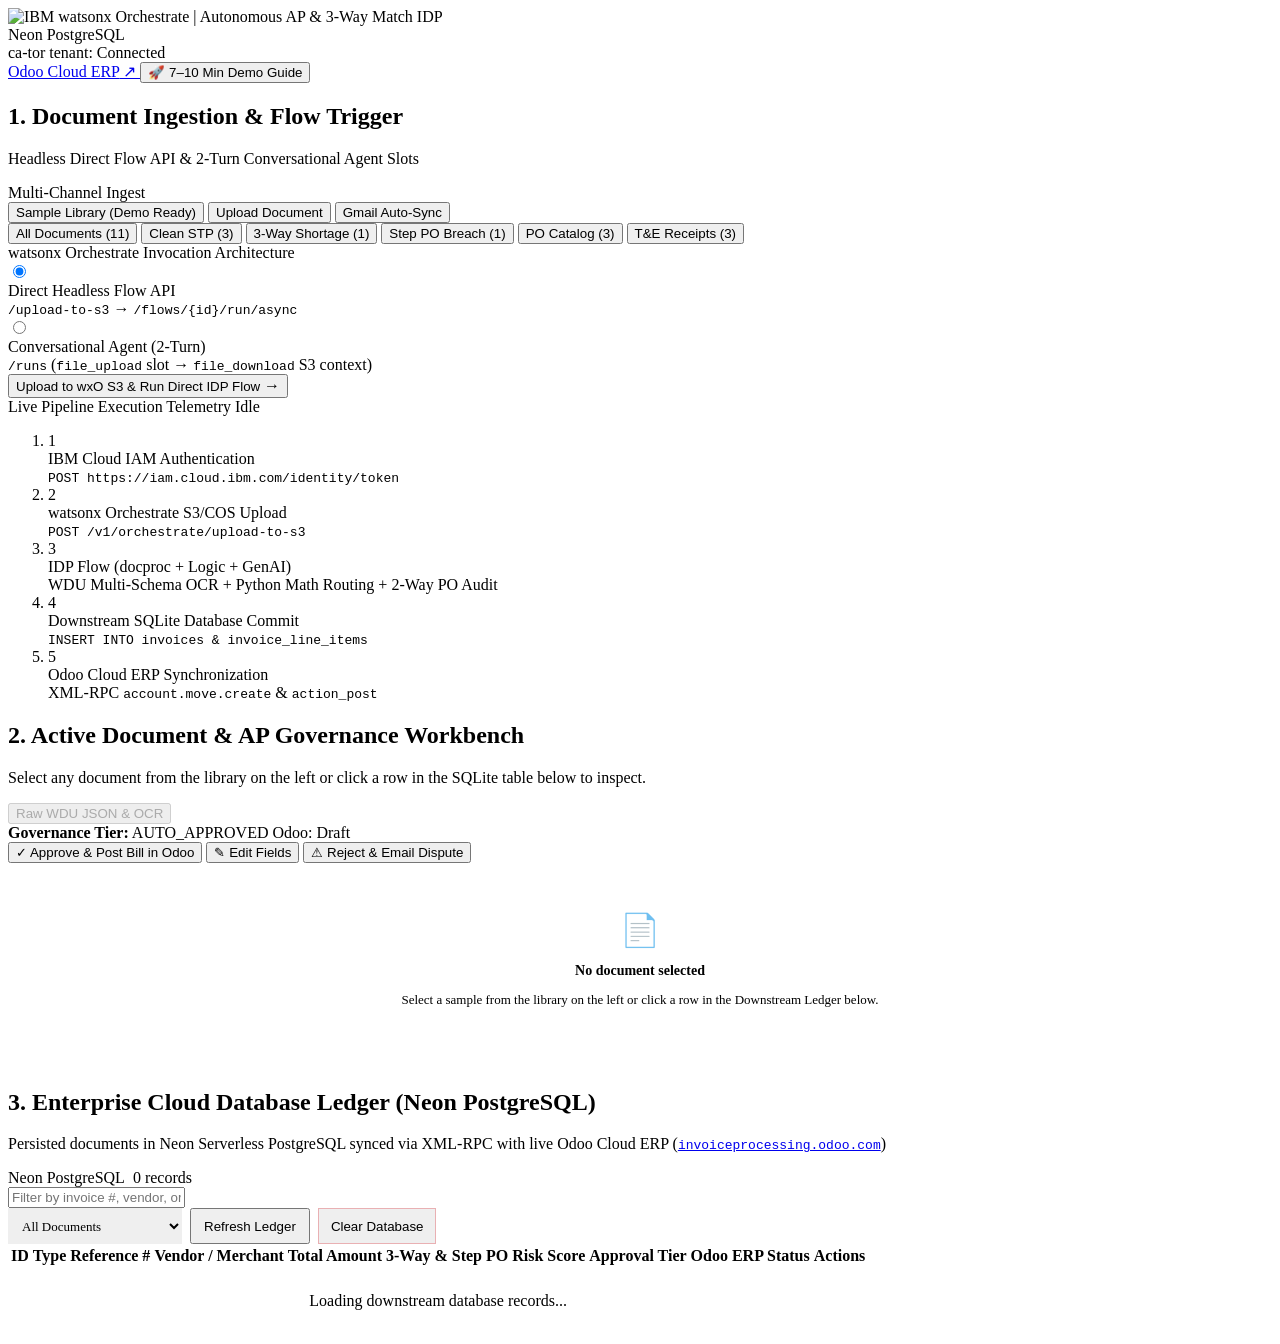
==== commit 0701ad6c: "feat(db): truncate all records from Neon PostgreSQL and add 1-click Clear Database button" ====
--- a/frontend/index.html
+++ b/frontend/index.html
@@ -573,6 +573,9 @@
           </select>
           <button type="button" class="cds--btn-secondary" id="sqliteRefreshBtn" style="height: 36px; padding: 0 12px;">
             Refresh Ledger
+          </button>
+          <button type="button" class="cds--btn-ghost" id="clearAllLedgerBtn" title="Clear all invoice records from Neon database to reset testing state" style="height: 36px; padding: 0 12px; color: var(--cds-red-60); border: 1px solid rgba(218, 30, 40, 0.3);">
+            Clear Database
           </button>
         </div>
       </div>
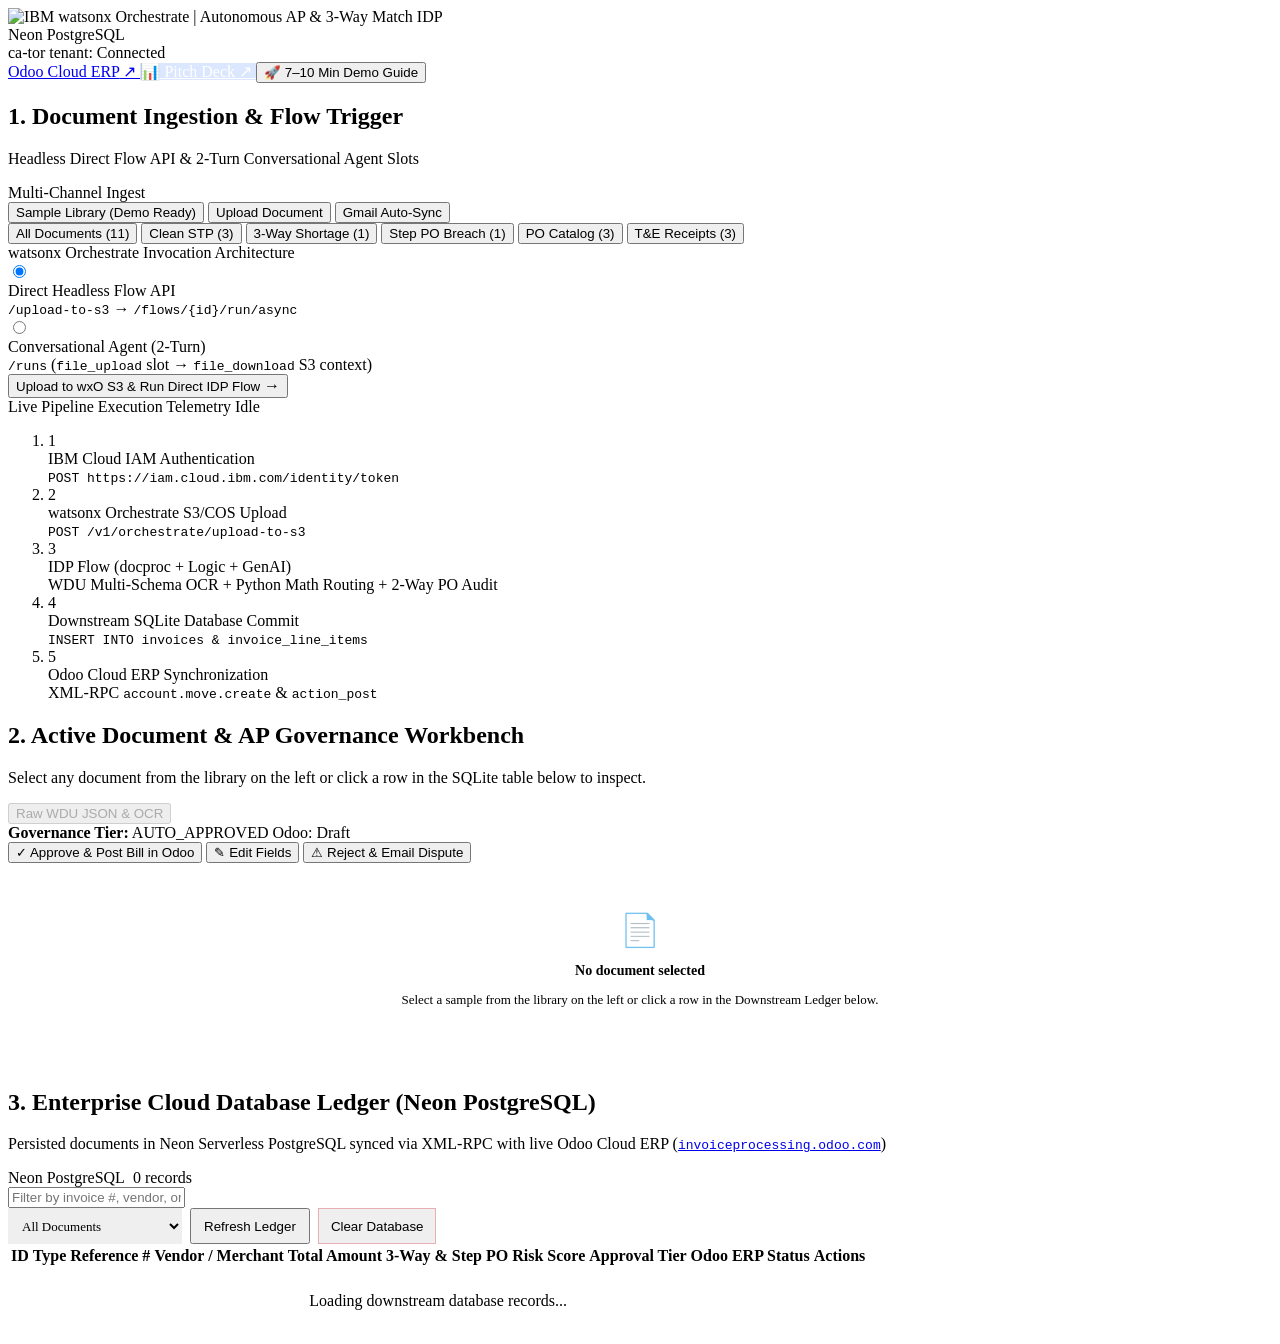
==== commit 4e22d0bd: "feat(presentation): 2-slide executive pitch deck for IBM Asset Catalog submission with Gmail, watson" ====
--- a/frontend/index.html
+++ b/frontend/index.html
@@ -30,6 +30,10 @@
 
       <a href="https://invoiceprocessing.odoo.com" target="_blank" rel="noopener" class="cds--header-btn" title="Open live synchronized Odoo Cloud ERP Accounting Ledger">
         <span>Odoo Cloud ERP</span> &nearr;
+      </a>
+
+      <a href="/presentation.html" target="_blank" class="cds--header-btn" style="background: rgba(15, 98, 254, 0.15); border: 1px solid var(--cds-blue-60); color: #fff;" title="Open Executive Submission Presentation Deck (2-Slide PPTX)">
+        <span>📊 Pitch Deck</span> &nearr;
       </a>
 
       <button type="button" class="cds--header-btn primary" id="openDemoGuideModalBtn" title="Launch the 7–10 Minute Executive Client Demo Script">
